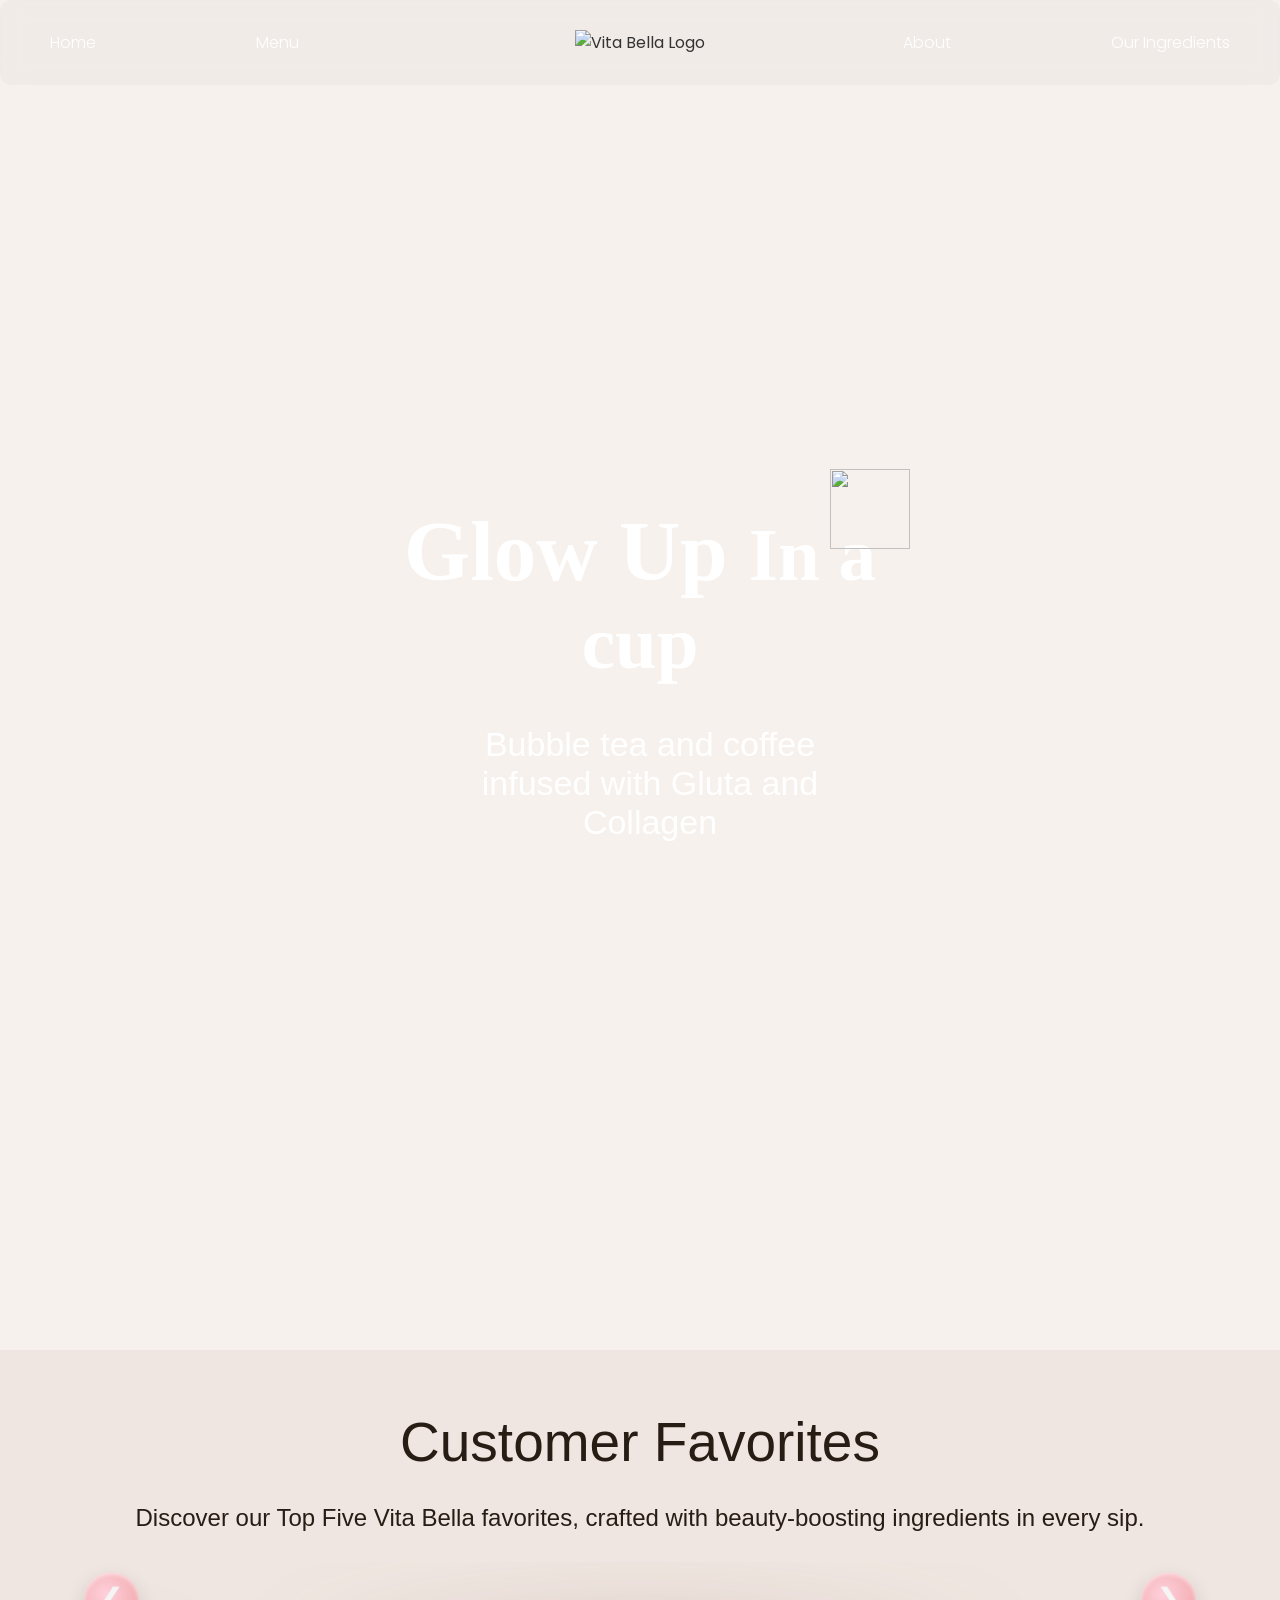
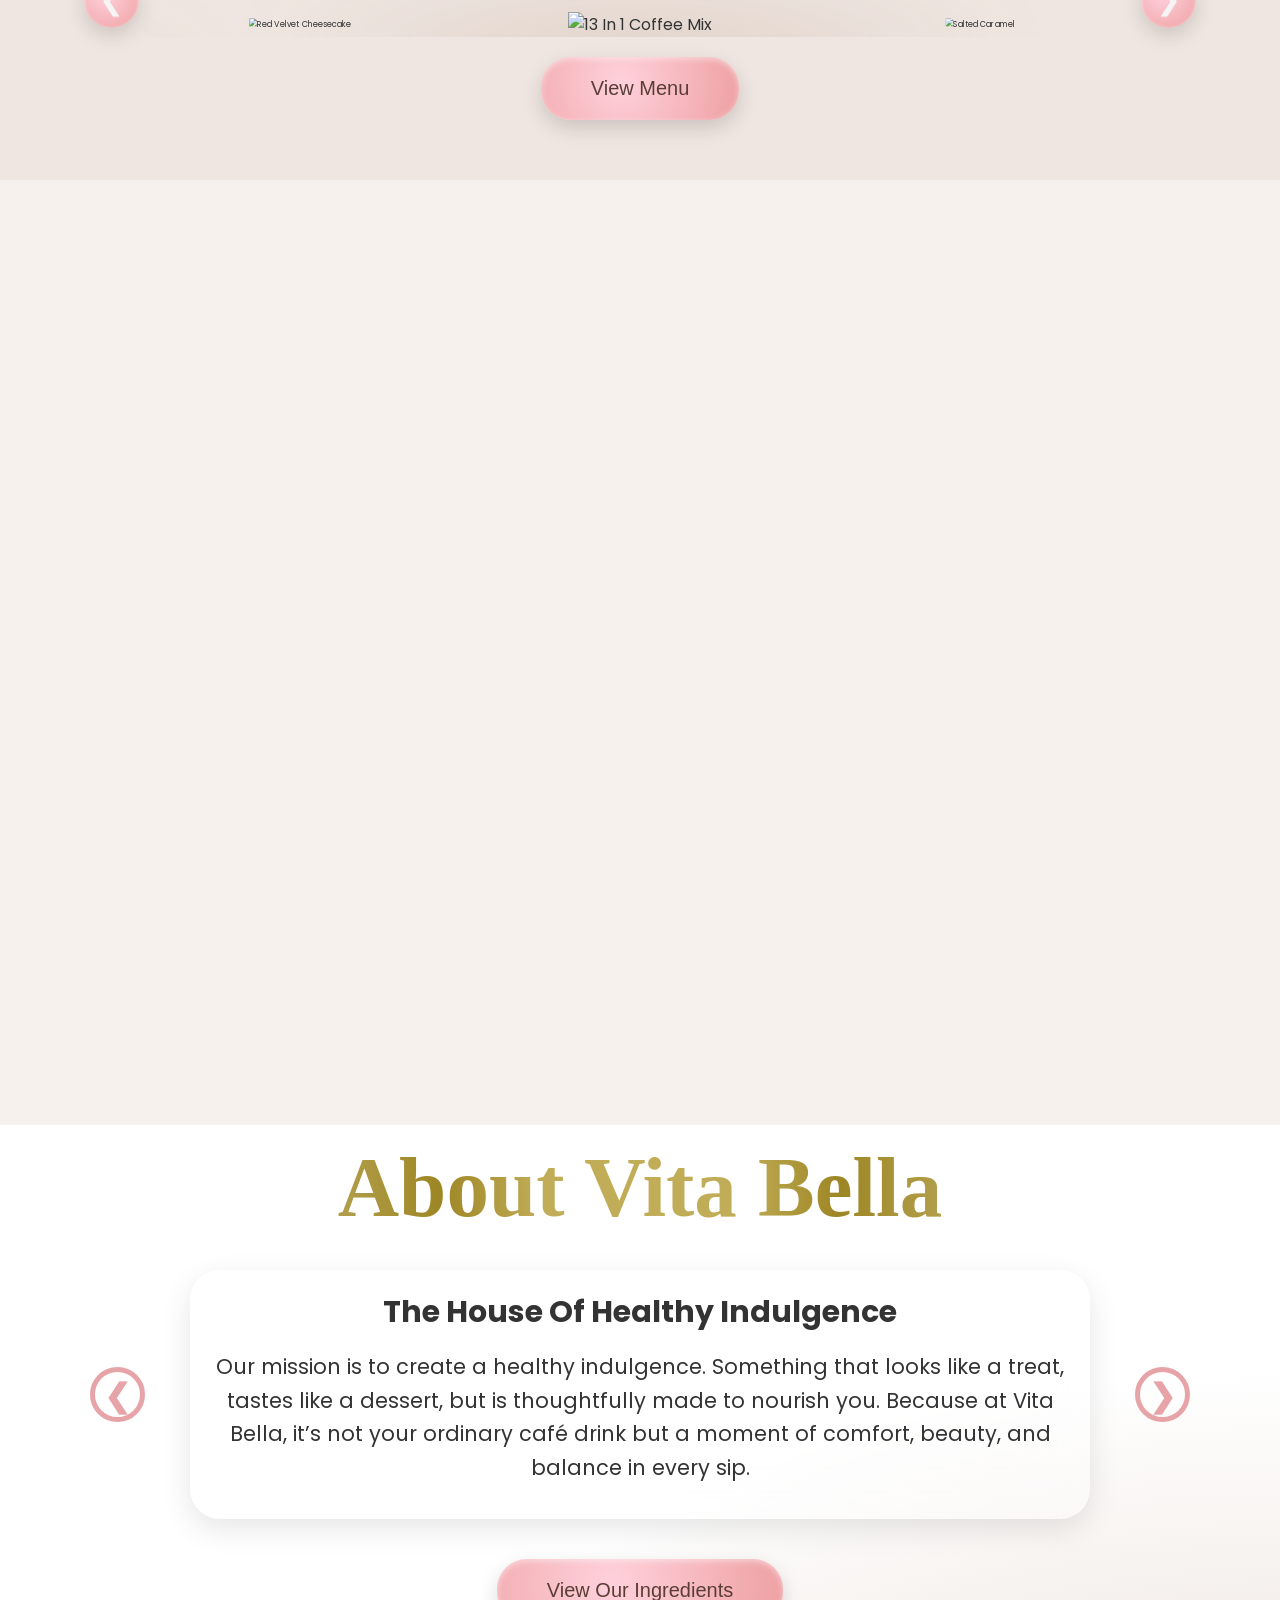
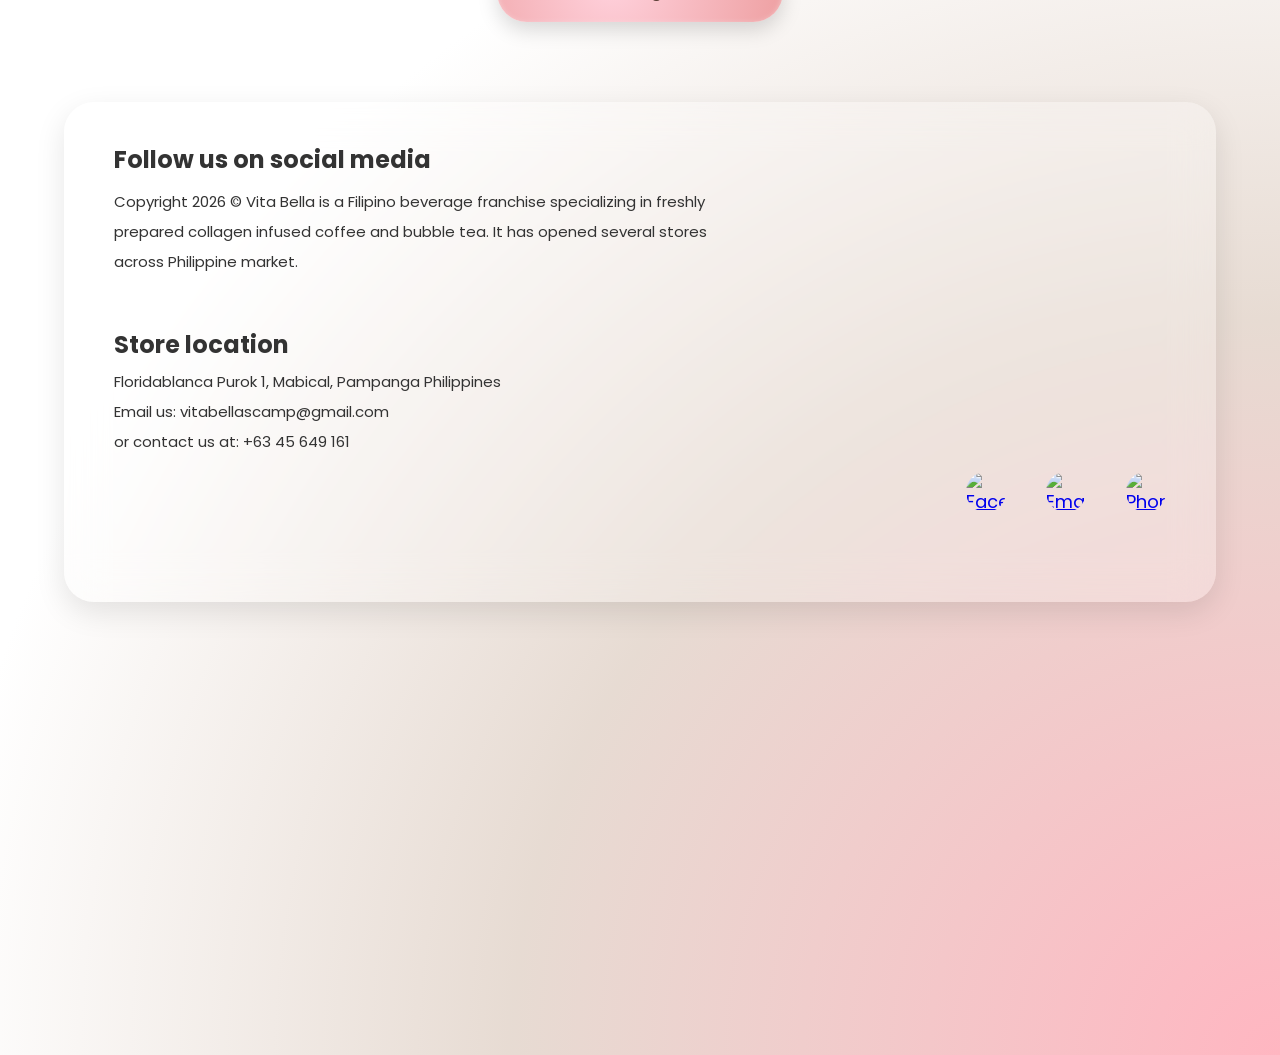
==== index.html @ ca15971d "Update index.html" ====
<!DOCTYPE html>
<html lang="en">
<head>
    <meta charset="UTF-8">
    <meta name="viewport" content="width=device-width, initial-scale=1.0">
    <title>Vita Bella Floridablanca, Pampanga</title>
    <link rel="preconnect" href="https://fonts.googleapis.com">
    <link rel="preconnect" href="https://fonts.gstatic.com" crossorigin>
    <link href="https://fonts.googleapis.com/css2?family=Pacifico&family=Poppins:ital,wght@0,100;0,200;0,300;0,400;0,500;0,600;0,700;0,800;0,900;1,100;1,200;1,300;1,400;1,500;1,600;1,700;1,800;1,900&display=swap" rel="stylesheet">
    <link rel="stylesheet" href="index.css">
</head>
<body>
    <nav>
        <ul class="navbar-left">
            <li><a href="index.html">Home</a></li>
            <li><a href="menu.html">Menu</a></li>
        </ul>

        <div class="logo">
            <img src="c:\Users\roxas\Pictures\Ref - VitaBella\Home Page\Hero section\Vita Bella Logo.png" alt="Vita Bella Logo">
        </div>
        
        <ul class="navbar-right">
            <li><a href="#about">About</a></li>
            <li><a href="#">Our Ingredients</a></li>
        </ul>
    </nav>

    <section class="herosection">
        <div class="hero-bgimg"></div>

        <div>
            <h1>Glow Up
                <img src="C:\Users\roxas\Pictures\Ref - VitaBella\Home Page\Hero section\Leaf.png" class="white-leaf-icon">
                <span class="small-text">In a cup</span>
            </h1>
            <p>Bubble tea and coffee infused with Gluta and Collagen</p>
        </div>
    </section>

    <section class="favorites">
        <h2>Customer Favorites</h2>
        <p>Discover our Top Five Vita Bella favorites, crafted with beauty-boosting ingredients in every sip.</p>

        <div class="favorites-wrapper">

            <button class="button left">&#10094;</button>

            <div class="favorites-slider">
                <div class="slider-container">
                    <div class="drink-slide"></div>
                    <div class="drink-slide"></div>
                    <div class="drink-slide">
                        <img src="Ref-VitaBella/Home Page/Best sellers/Gemini_Generated_Image_6hlzf56hlzf56hlz-Photoroom 3.png" alt="Red Velvet Cheesecake">
                    </div>

                    <div class="active-drink-slide">
                        <img src="Ref-VitaBella/Home Page/Best sellers/Gemini_Generated_Image_e9dzr5e9dzr5e9dz (1)-Photoroom 2.png" alt="13 In 1 Coffee Mix">
                    </div>

                    <div class="drink-slide">
                        <img src="Ref-VitaBella/Home Page/Best sellers/image (17)-Photoroom 5.png" alt="Salted Caramel">
                    </div>

                    <div class="drink-slide">
                        <img src="Ref-VitaBella/Home Page/Best sellers/Gemini_Generated_Image_mg1axumg1axumg1a-Photoroom 3.png" alt="French Premium Cheesecake">
                    </div>

                    <div class="drink-slide">
                        <img src="Ref-VitaBella/Home Page/Best sellers/Gemini_Generated_Image_tczel7tczel7tcze-Photoroom 3.png" alt="Strawberry Collagen Cream">
                    </div>
                    <div class="drink-slide"></div>
                </div>

            </div>

            <button class="button right">&#10095;</button>
        </div>

        <div class="view-menu-container">
            <a href="menu.html" class="view-menu-button">View Menu</a>
        </div>
    </section>

    <div class="about-bgimg-container">
        <div class="about-bgimg"></div>
    </div>

    <section class="about-section" id="about">
        <h1>About Vita Bella</h1>

    <div class="about-slider">

        <button class="about-button left">&#10094;</button>

        <div class="about-card">
            <h2 id="card-title">The House Of Healthy Indulgence</h2>
            <p id="card-text">
                Our mission is to create a healthy indulgence. Something that looks like a treat, tastes like a dessert, but is thoughtfully made to nourish you. Because at Vita Bella, it’s not your ordinary café drink but a moment of comfort, beauty, and balance in every sip.
            </p>
        </div>

        <button class="about-button right">&#10095;</button>
    </div>

    <div class="view-ingredients-container">
        <a href="#" class="view-ingredients-button">View Our Ingredients</a>
    </div>

    <div class="about-footer">
        <div class="footer-card">

        <div class="footer-content">
            <h3 class="follow-us">Follow us on social media</h3>
            <p>
            Copyright 2026 © Vita Bella is a Filipino beverage franchise
            specializing in freshly prepared collagen infused coffee and
            bubble tea. It has opened several stores across Philippine market. 
            </p>
        <h3 class="store-location">Store location</h3>

        <p class="location">
            Floridablanca Purok 1, Mabical, Pampanga Philippines<br>
            Email us: vitabellascamp@gmail.com<br>
            or contact us at: +63 45 649 161
      </p>
        </div>

        <div class="footer-icons">
            <a href="https://www.facebook.com/VitaBellaSCPampanga" target="_blank">
                <img src="Ref-VitaBella/Home Page/Footer Section/Facebook.png" alt="Facebook">
            </a>
            <a href="vitabellascpamp@gmail.com">
                <img src="Ref-VitaBella/Home Page/Footer Section/Email.png" alt="Email">
            </a>
            <a href="https://l.facebook.com/l.php?u=https%3A%2F%2Fapi.whatsapp.com%2Fsend%3Fphone%3D%252B971508167275%26token%3DeyJhbGciOiJFUzI1NiIsInR5cCI6IkpXVCIsImtpZCI6IjEyNSJ9.[base64]._RMri3mjYbql1LPNeHR1wqSGLCvO1_5NC8xEaaNTdLmHUsn4tO_Dyy3SAKLiYnmAUdZN8pyNY_HYrHesGFqSKQ%26fbclid%3DIwZXh0bgNhZW0CMTAAc3J0YwZhcHBfaWQQMjIyMDM5MTc4ODIwMDg5MgABHjRsa0416TS7DZ5FsOKJ31ozcLLlQ-D21WNyCVlENH4_g0kES_ND8RH__CRH_aem_a36mYr8kN7BnjIT1tTdi3w&h=AUCpbHmJNicgpL69wBm_dGncWFgvK4wPnZX7ZkiTfbZG_cjM20d-kG5seVx_lfT14w9UV7GHUz7iJ6472W-c7Ve4sfoM_O0IwTQcPCdEismXWjQ1Esk9sZ87FkLb_AQvri7j60Dh1FPnusiWcw4LvA">
                <img src="Ref-VitaBella/Home Page/Footer Section/Phone.png" alt="Phone">
            </a>
        </div>
    </div>
    </div>
    </section>
</body>
<script src="index.js"></script>
</html>
---- index.css ----
*{
    margin: 0;
    padding: 0;
    box-sizing: border-box;
    font-family:'Poppins', 'Pacifico', cursive;
}

html {
    scroll-behavior: smooth;
}

@font-face {
    font-family: 'MyFont';
    src: url('Ref-VitaBella/Fonts/FontsFree-Net-Merengue-Script-W00-Regular.ttf') format('truetype');
    font-weight: 400;
    font-style: normal;
}

body{
    background: #f7f1ed;
    color: #333;
}

nav {
    position: absolute;
    left: 50%;
    transform: translateX(-50%);
    width: 100%;
    padding: 30px 50px;
    display: flex;
    justify-content: space-between;
    align-items: center;
    background: rgba(200, 200, 200, 0.15);
    backdrop-filter: blur(12px);
    -webkit-backdrop-filter: blur(12px);
    border-radius: 12px;
    z-index: 10;
}

.navbar-left, .navbar-right {
    display: flex;
    list-style-type: none;
    justify-content: space-evenly;
    gap: 160px;
}

.logo {
    position: absolute;
    left: 50%;
    transform: translateX(-50%);
}

.logo img {
    height: 100px;
    width: auto;
    object-fit: contain;
    padding: 15px 20px;
}

nav a {
    text-decoration: none;
    color: white;
    font-weight: 300;
    cursor: pointer;
}

.herosection {
    position: relative;
    height: 150vh;
    display: flex;
    align-items: center;
    justify-content: center;
    text-align: center;
    color: white;
    overflow: hidden;
}

.hero-bgimg {
    position: absolute;
    pointer-events: none;
    top: 0;
    left: 0;
    width: 100%;
    height: 100%;
    background: url('Ref-VitaBella/Home Page/Hero section/Vita Bella Image.png')center/cover no-repeat;
    z-index: -2;
}

.herosection h1{
    position: relative;
    display: inline-block;
    font-size: 85px;
    font-family: 'MyFont', cursive;
    max-width: 500px;
    letter-spacing: 0%;
    margin: auto;
    padding-bottom: 30px;
    line-height: 100%;
}

.small-text {
    font-size: 75px;
    font-family: 'MyFont', cursive;
    max-width: 500px;
    letter-spacing: 0%;
    margin: auto;
}

.white-leaf-icon {
    position: absolute;
    top: -40px;
    right: -20px;
    width: 80px;
    height: 80px;
}

.herosection p{
    font-size: 34px;
    font-family: Helvetica;
    font-weight: lighter;
    max-width: 400px;
    margin: auto;
    padding-top: 10px;
    padding-left: 20px;
}

.favorites {
    padding: 60px 20px;
    text-align: center;
    background: #efe6e1;
}

.favorites h2 {
    font-family: Helvetica;
    font-weight: lighter;
    font-size: 55px;
    margin-bottom: 10px;
    letter-spacing: 6%;
    color: #271D15;
    margin-bottom: 30px;
}

.favorites p {
    font-size: 24px;
    font-family: Helvetica;
    font-weight: lighter;
    padding-bottom: 30px;
    padding-left: 30px;
    padding-right: 30px;
    color: #271D15;
}

.favorites-wrapper {
    position: relative;
    width: 80%;
    margin: auto;
}
.favorites-slider {
    position: relative;
    width: 100%;
    margin: auto;
    overflow: hidden;
    padding-top: 50px;
    z-index: 1;
}

.favorites-slider::before {
    content: "";
    position: absolute;

    width: 80%;
    height: 90%;

    left: 50%;
    transform: translateX(-50%);

    background: radial-gradient(
        ellipse,
        rgba(139, 94, 60, 0.35) 0%,
        rgba(139, 94, 60, 0.15) 40%,
        rgba(139, 94, 60, 0) 70%
    );

    filter: blur(40px);
    z-index: -1;
}

.favorites-slider::after {
    content: "";
    position: absolute;

    width: 80%;
    height: 90%;

    right: 50%;
    transform: translateX(-50%);

    background: radial-gradient(
        ellipse,
        rgba(139, 94, 60, 0.35) 0%,
        rgba(139, 94, 60, 0.15) 40%,
        rgba(139, 94, 60, 0) 70%
    );

    filter: blur(40px);
    z-index: -1;
}

.slider-container {
    display: flex;
    align-items: center;
    transition: transform 0.5s ease;
}

.drink-slide,
.active-drink-slide {
    min-width: 300px;
    margin: 0 20px;
    transition: all 0.5s ease;
}

.drink-slide img,
.active-drink-slide img {
    width: 100%;
    height: 500px;            
    object-fit: contain;      
}


.drink-slide {
    transform: scale(0.5);
}

.active-drink-slide {
    opacity: 1;
    transform: scale(1);
}

.button {
    position: absolute;
    top: 50%;
    transform: translateY(-50%);
    width: 55px;
    height: 55px;
    display: flex;
    align-items: center;
    justify-content: center;
    background: radial-gradient(circle at 40% 40%, #FFD1DC, #EEA0A2);
    border: none;
    border-radius: 50px;
    cursor: pointer;
    font-size: 30px;
    color: whitesmoke;
    backdrop-filter: blur(10px);
    box-shadow: 
    0 8px 20px rgba(0,0,0,0.15),
    inset 0 2px 4px rgba(255,255,255,0.6);
    transition: all 0.25s ease;
    z-index: 10;
}

.button.left {
    left: -60px;
}

.button.right {
    right: -60px;
}

.view-menu-container {
    text-align: center;
    padding-top: 20px;
}

.view-menu-button {
    display: inline-flex;
    align-items: center;
    gap: 10px;
    padding: 20px 50px;
    font-size: 20px;
    font-weight: lighter;
    font-family: Helvetica;
    color: #5a3e36;
    background: radial-gradient(circle at 40% 40%, #FFD1DC, #EEA0A2);
    border-radius: 30px;
    text-decoration: none;
    box-shadow: 
        0 8px 20px rgba(0,0,0,0.15),
        inset 0 2px 6px rgba(255,255,255,0.5);
    transition: all 0.3s ease;
}

.about-bgimg-container {
    position: relative;
    height: 105vh;
    display: flex;
    align-items: center;
    justify-content: center;
    text-align: center;
    color: white;
    overflow: hidden;
}
.about-bgimg {
    position: absolute;
    pointer-events: none;
    top: 0;
    left: 0;
    width: 100%;
    height: 100%;
    background: url('Ref-VitaBella/Home Page/About/IMG_1658 1.png')center/cover no-repeat;
    z-index: -1;
}

.about-section {
    position: relative;
    height: 170vh;
    display: flex;
    flex-direction: column;
    align-items: center;
    justify-content: flex-start;
    text-align: center;
    overflow: hidden;
    padding-top: 20px;
    background: radial-gradient(
        ellipse 150% 120%at bottom right,
        rgba(255,182,193, 1) 0%,
        rgba(139, 94, 60, 0.15) 40%,
        rgba(255, 255, 255, 1) 70%
    );
    
}

.about-section h1 {
    position: relative;
    display: inline-block;
    font-size: 85px;
    font-family: 'MyFont', cursive;
    min-width: 1000px;
    letter-spacing: 0%;
    line-height: 100%;
    background: radial-gradient(circle, #C1AD58 20%, #9D8624 40%, #C7B773 80%, #917B1F 20%);
    background-clip: text;
    -webkit-background-clip: text;
    -webkit-text-fill-color: transparent;
}

.about-slider {
    padding-top: 40px;
    position: relative;
    width: 900px;
    display: flex;
    align-items: center;
    justify-content: center;
}

.about-card {
    width: 100%;
    padding: 20px 20px;
    text-align: center;
    border-radius: 30px;

    background: rgba(255, 255, 255, 0.25);
    backdrop-filter: blur(20px);
    -webkit-backdrop-filter: blur(20px);

    box-shadow: 0 10px 30px rgba(0,0,0,0.1);

    transition: opacity 0.5s ease;
}

.about-card.fade {
    opacity: 0;
}

.about-card h2 {
    margin-bottom: 15px;
    font-size: 30px;   
    font-weight: bolder;
}

.about-card p {
    font-size: 21px;
    margin-bottom: 15px;
    line-height: 1.6;
}

.about-button {
    position: absolute;
    width: 55px;
    height: 55px;
    border-radius: 50%;
    border: 5px solid #e7a4a8;
    background: transparent;
    color: #e7a4a8;
    font-size: 32px;
    font-weight: bolder;
    cursor: pointer;
}

.left {
    left: -100px;
}

.right {
    right: -100px;
}

.view-ingredients-container {
    text-align: center;
    padding-top: 40px;
}

.view-ingredients-button {
    display: inline-flex;
    align-items: center;
    gap: 10px;
    padding: 20px 50px;
    font-size: 20px;
    font-weight: lighter;
    font-family: Helvetica;
    color: #5a3e36;
    background: radial-gradient(circle at 40% 40%, #FFD1DC, #EEA0A2);
    border-radius: 30px;
    text-decoration: none;
    box-shadow: 
        0 8px 20px rgba(0,0,0,0.15),
        inset 0 2px 6px rgba(255,255,255,0.5);
    transition: all 0.3s ease;
}

.about-footer {
    margin-top: 80px;
    width: 100%;
    display: flex;
    flex-direction: column;
    align-items: center;
}

.footer-btn {
    margin-bottom: 30px;
    transform: translateY(20px);
    z-index: 2;
}

.footer-card {
    width: 1200px;
    height: 500px;
    max-width: 90%;
    padding: 40px 50px;
    border-radius: 30px;
    display: flex;
    justify-content: space-between;
    align-items: flex-start;

    background: rgba(255, 255, 255, 0.25);
    backdrop-filter: blur(20px);
    -webkit-backdrop-filter: blur(20px);

    box-shadow: 0 10px 30px rgba(0,0,0,0.1);
}

.footer-content {
    max-width: 600px;
    text-align: left;
}

.follow-us {
    font-size: 24px;
    margin-bottom: 10px;
    font-weight: bolder;
}

.footer-content p {
    font-size: 15px;
    line-height: 2;
    margin-bottom: 15px;
}

.store-location {
    margin-top: 50px;
    font-size: 24px;
    font-weight: bolder;
    margin-bottom: 5px;
}

.location {
    font-size: 15px;
}


.footer-icons {
    margin-top: 330px;
    display: flex;
    gap: 40px;
    align-items: center;
}

.footer-icons img {
    width: 40px;
    height: 40px;
    border-radius: 50%;
    display: flex;
    align-items: center;
    justify-content: center;
    background: none;
    font-size: 18px;
    cursor: pointer;
    transition: transform 0.2s ease;
}
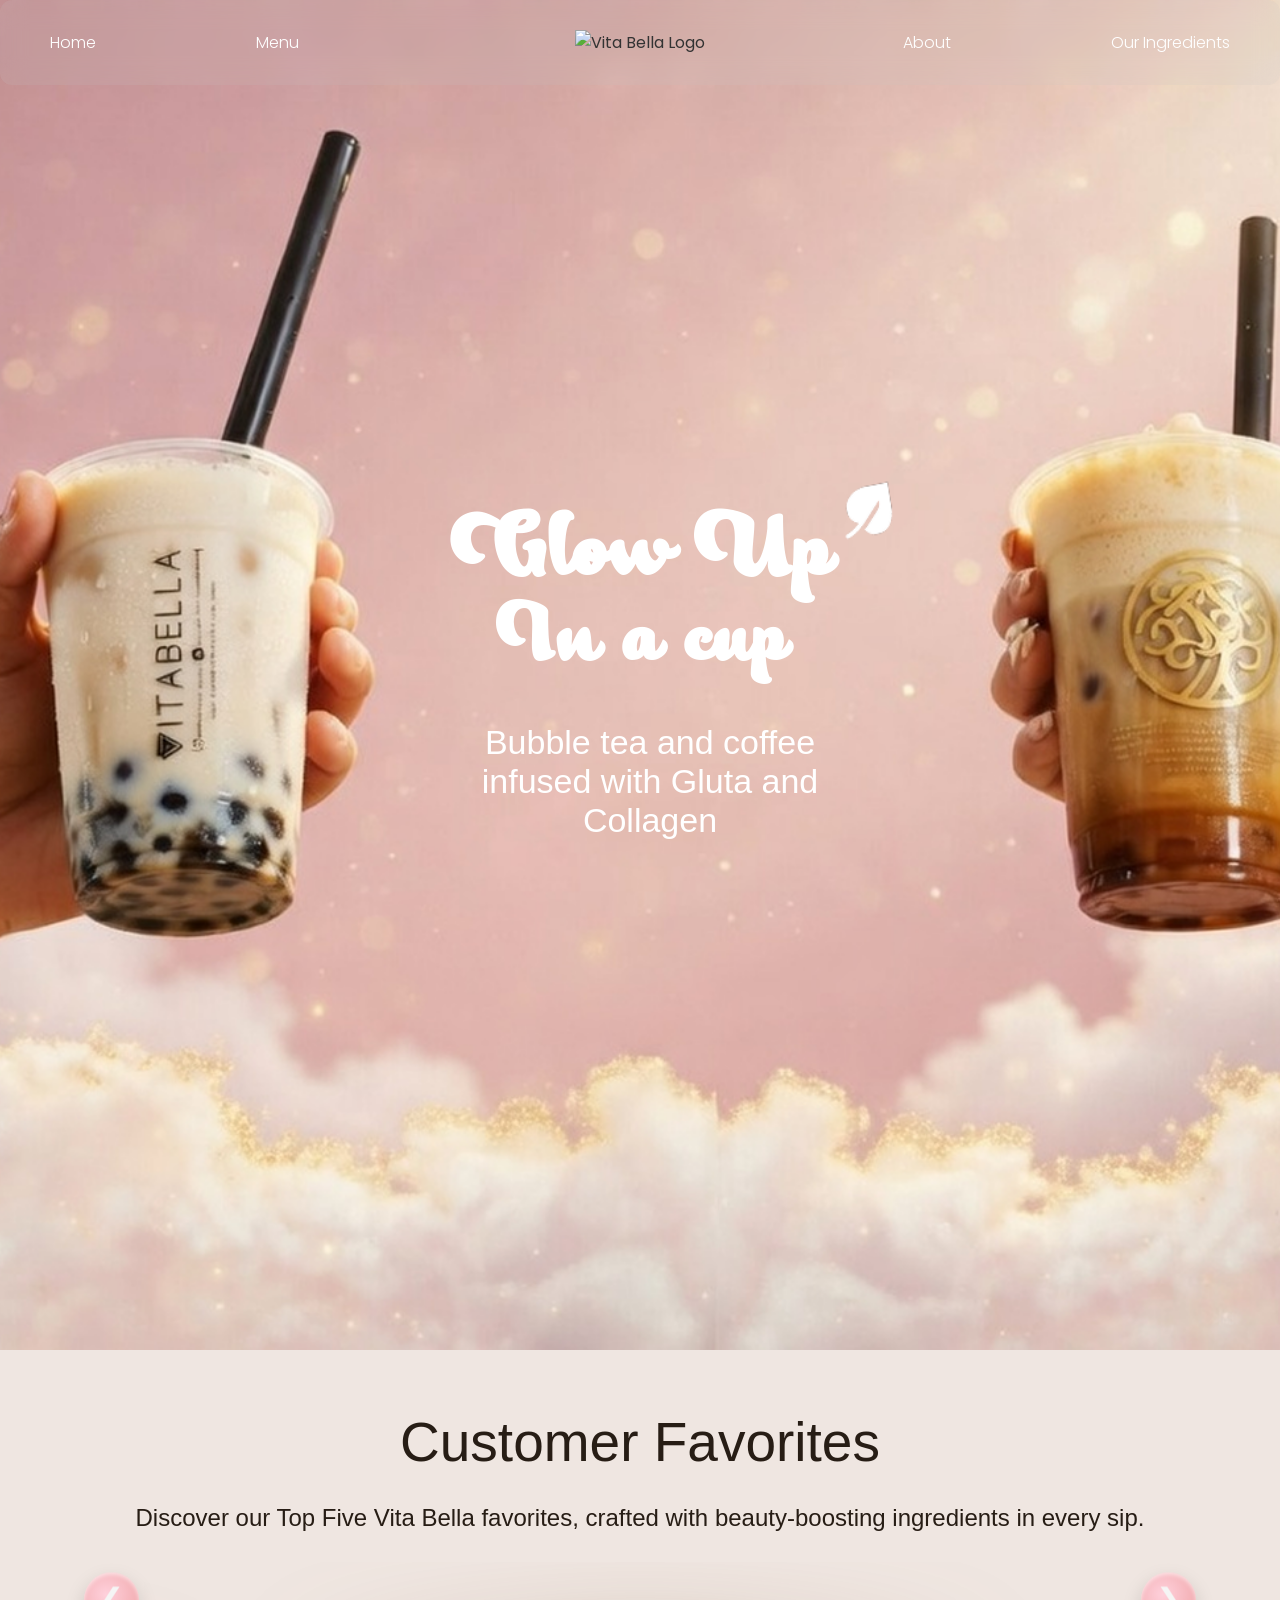
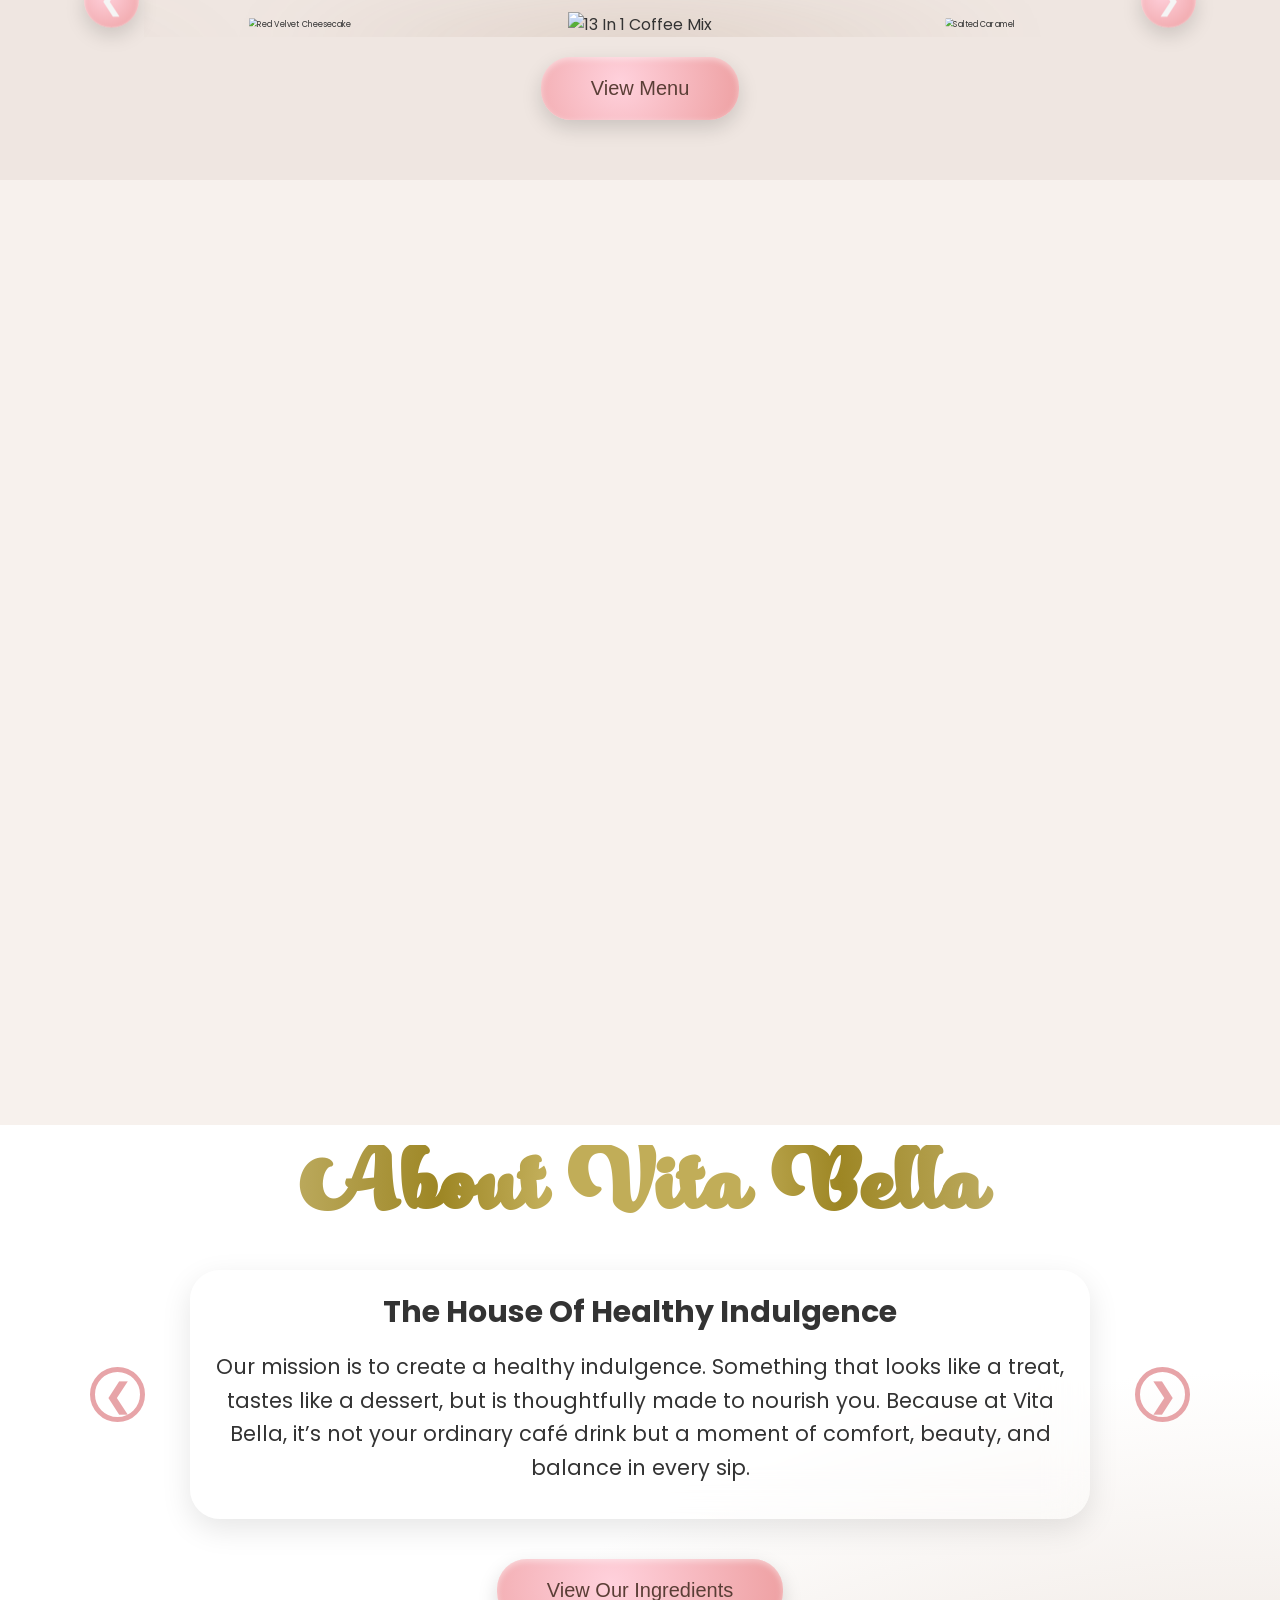
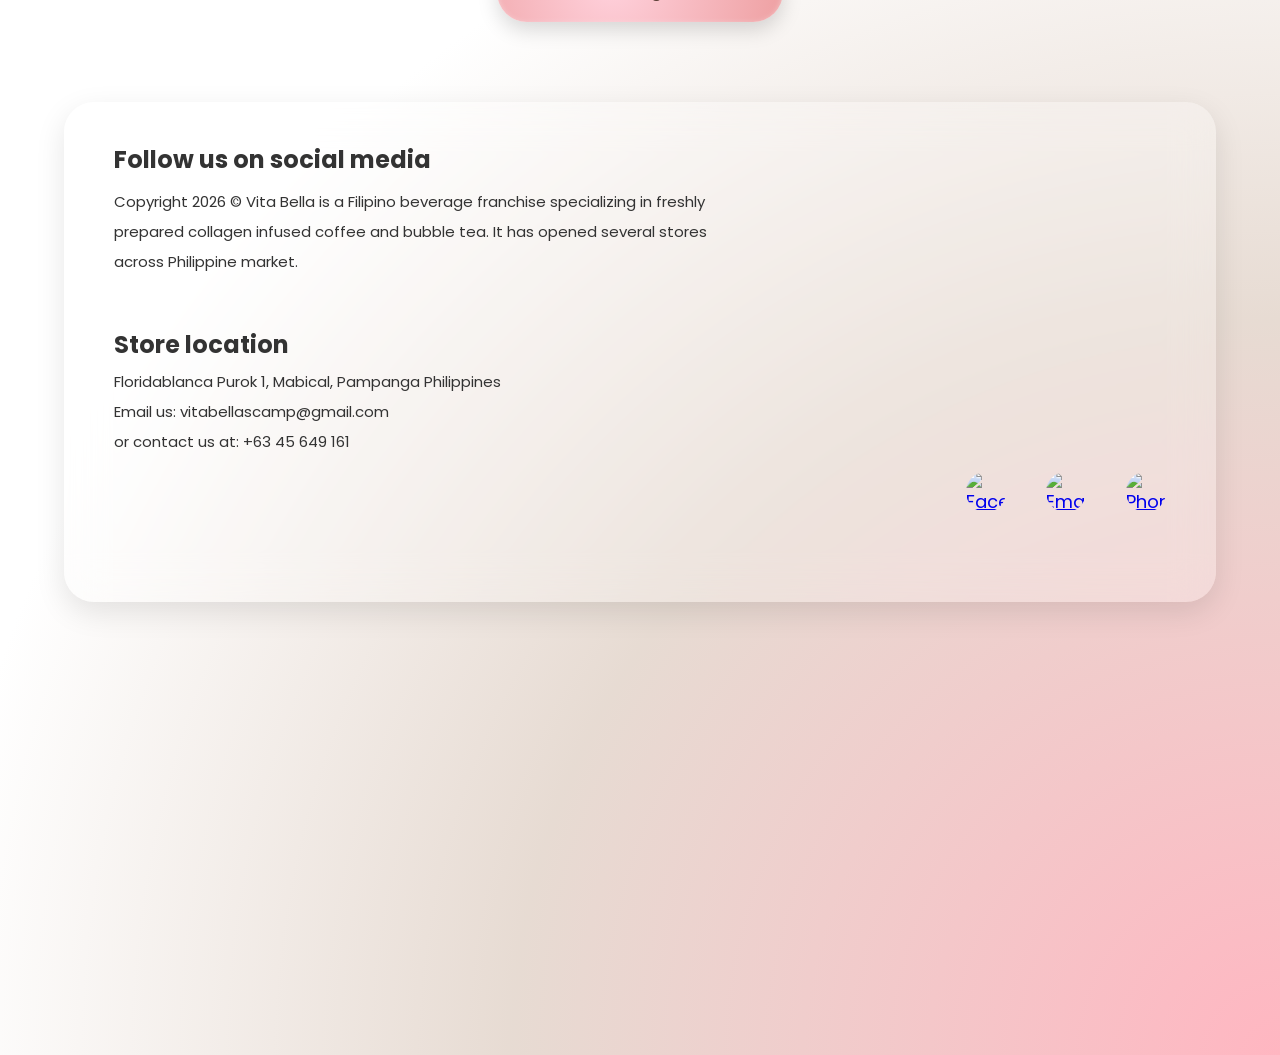
==== commit f51969c2: "Update index.html" ====
--- a/index.html
+++ b/index.html
@@ -17,7 +17,7 @@
         </ul>
 
         <div class="logo">
-            <img src="c:\Users\roxas\Pictures\Ref - VitaBella\Home Page\Hero section\Vita Bella Logo.png" alt="Vita Bella Logo">
+            <img src=Vita Bella Logo.png" alt="Vita Bella Logo">
         </div>
         
         <ul class="navbar-right">
@@ -31,7 +31,7 @@
 
         <div>
             <h1>Glow Up
-                <img src="C:\Users\roxas\Pictures\Ref - VitaBella\Home Page\Hero section\Leaf.png" class="white-leaf-icon">
+                <img src="Leaf.png" class="white-leaf-icon">
                 <span class="small-text">In a cup</span>
             </h1>
             <p>Bubble tea and coffee infused with Gluta and Collagen</p>
--- a/index.css
+++ b/index.css
@@ -11,7 +11,7 @@
 
 @font-face {
     font-family: 'MyFont';
-    src: url('Ref-VitaBella/Fonts/FontsFree-Net-Merengue-Script-W00-Regular.ttf') format('truetype');
+    src: url('FontsFree-Net-Merengue-Script-W00-Regular.ttf') format('truetype');
     font-weight: 400;
     font-style: normal;
 }
@@ -82,7 +82,7 @@
     left: 0;
     width: 100%;
     height: 100%;
-    background: url('Ref-VitaBella/Home Page/Hero section/Vita Bella Image.png')center/cover no-repeat;
+    background: url('Vita Bella Image.png')center/cover no-repeat;
     z-index: -2;
 }
 
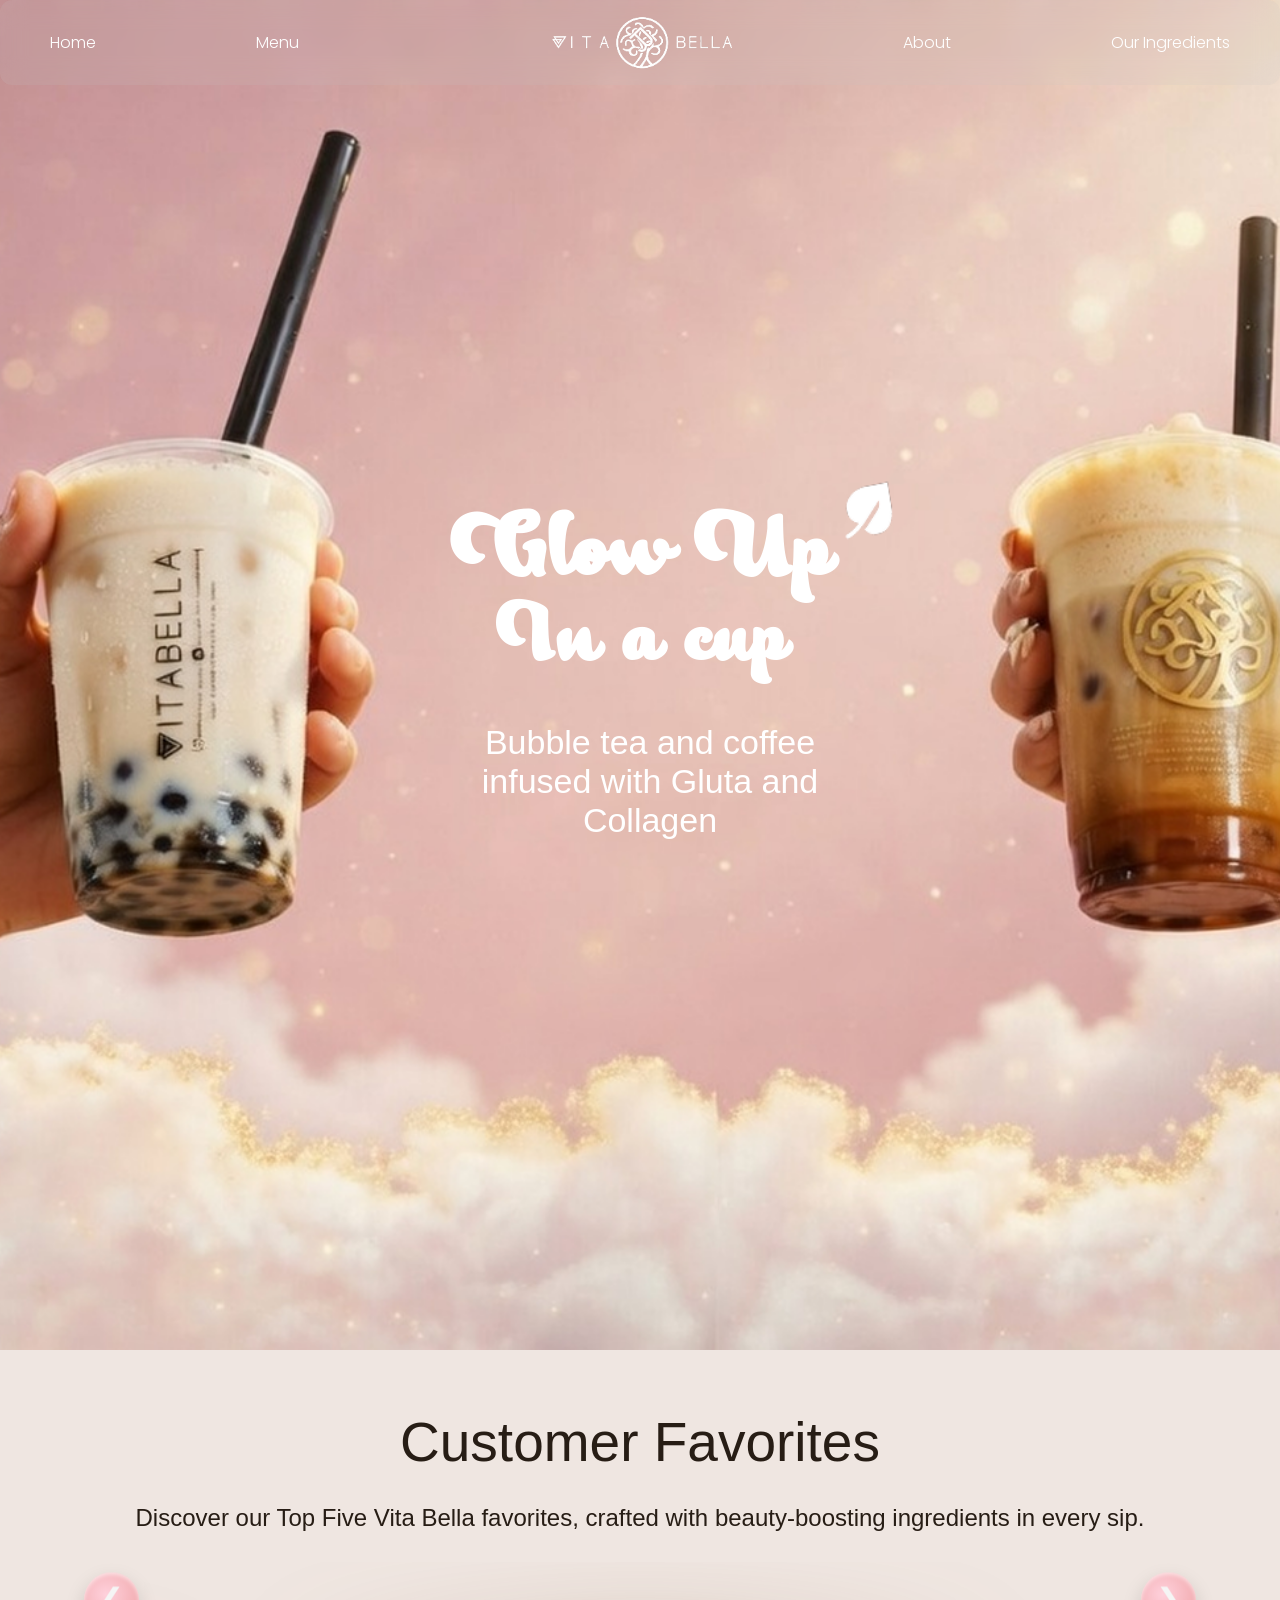
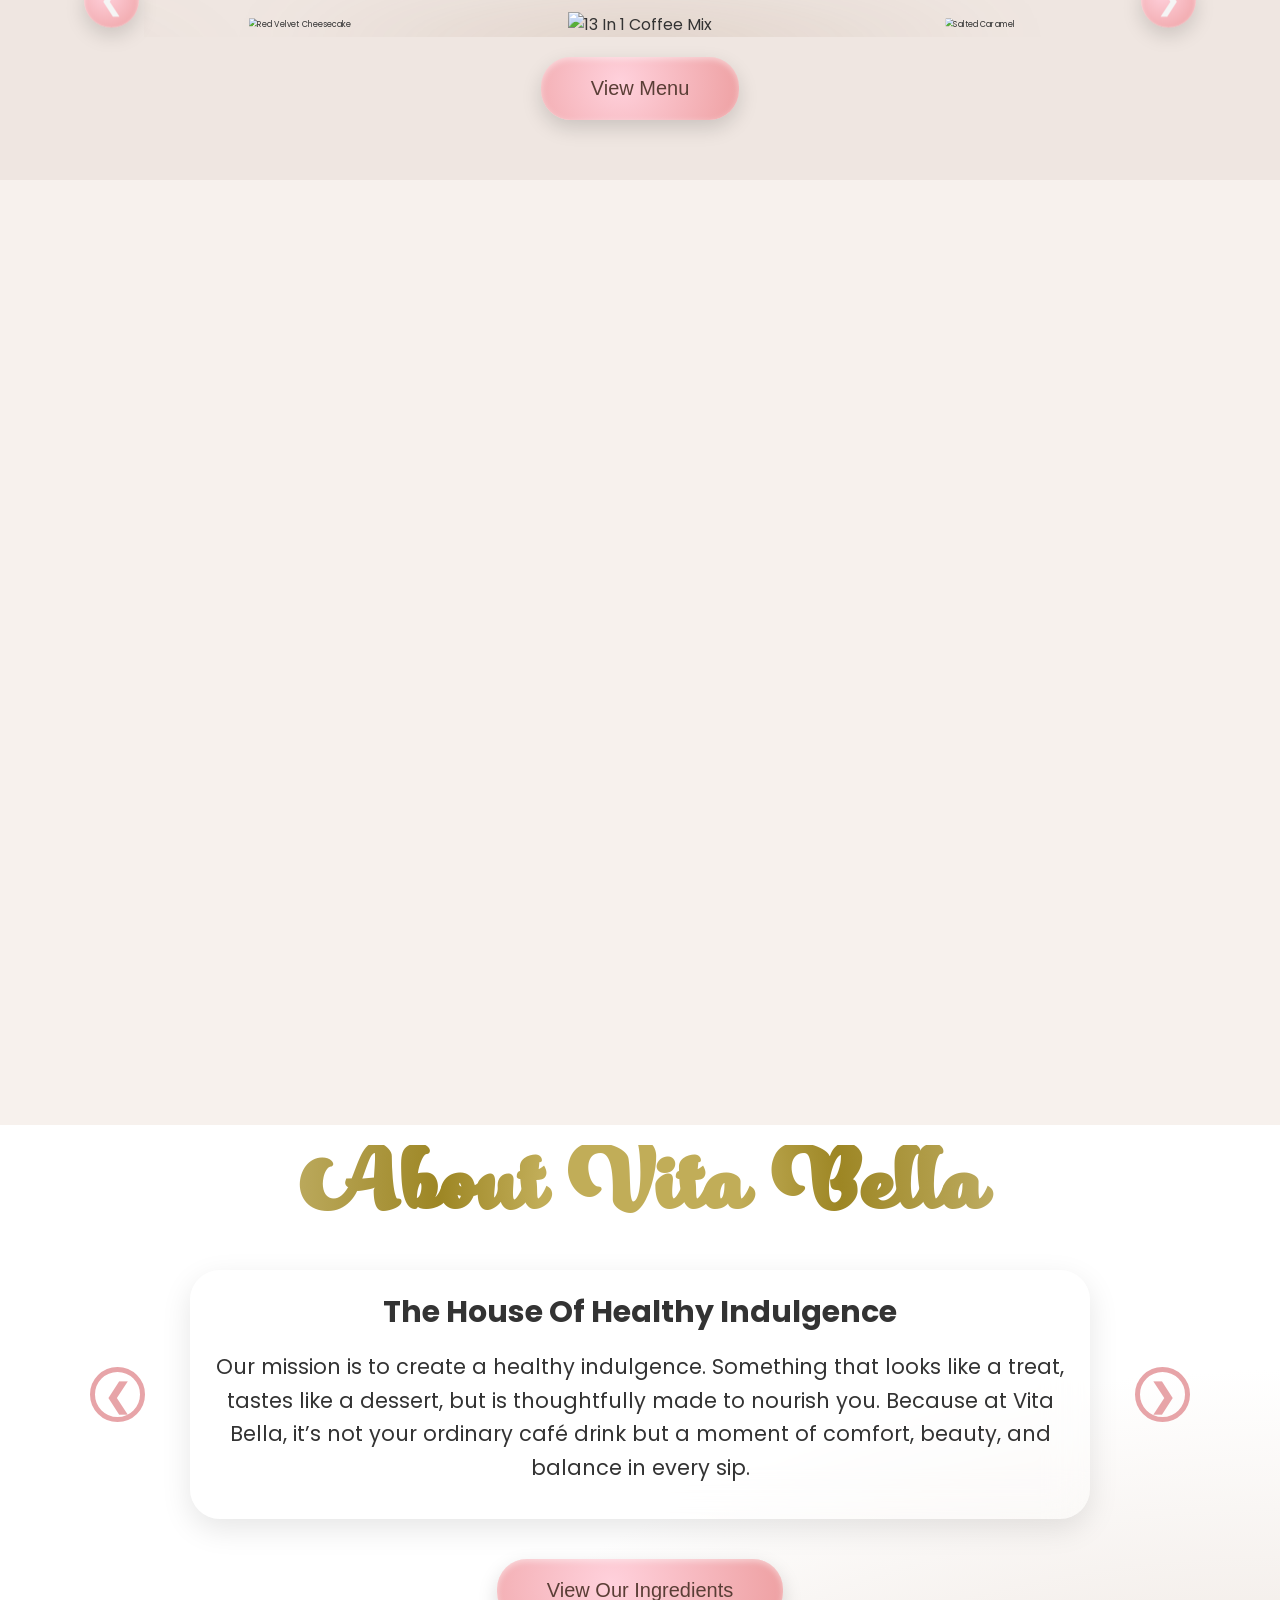
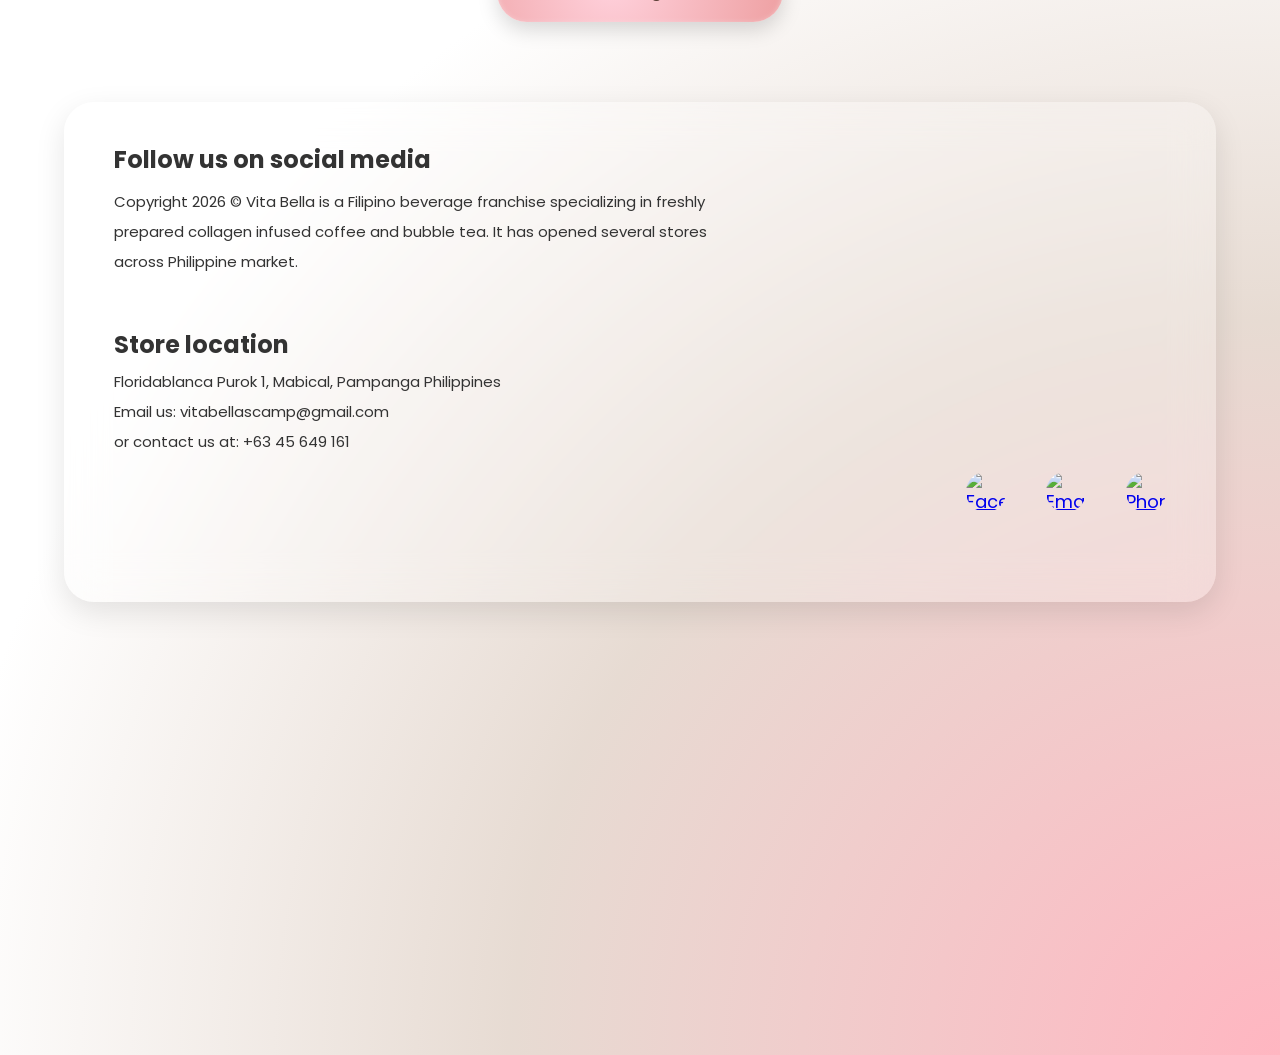
==== commit c4e8a195: "Update index.html" ====
--- a/index.html
+++ b/index.html
@@ -17,7 +17,7 @@
         </ul>
 
         <div class="logo">
-            <img src=Vita Bella Logo.png" alt="Vita Bella Logo">
+            <img src="Vita Bella Logo.png" alt="Vita Bella Logo">
         </div>
         
         <ul class="navbar-right">
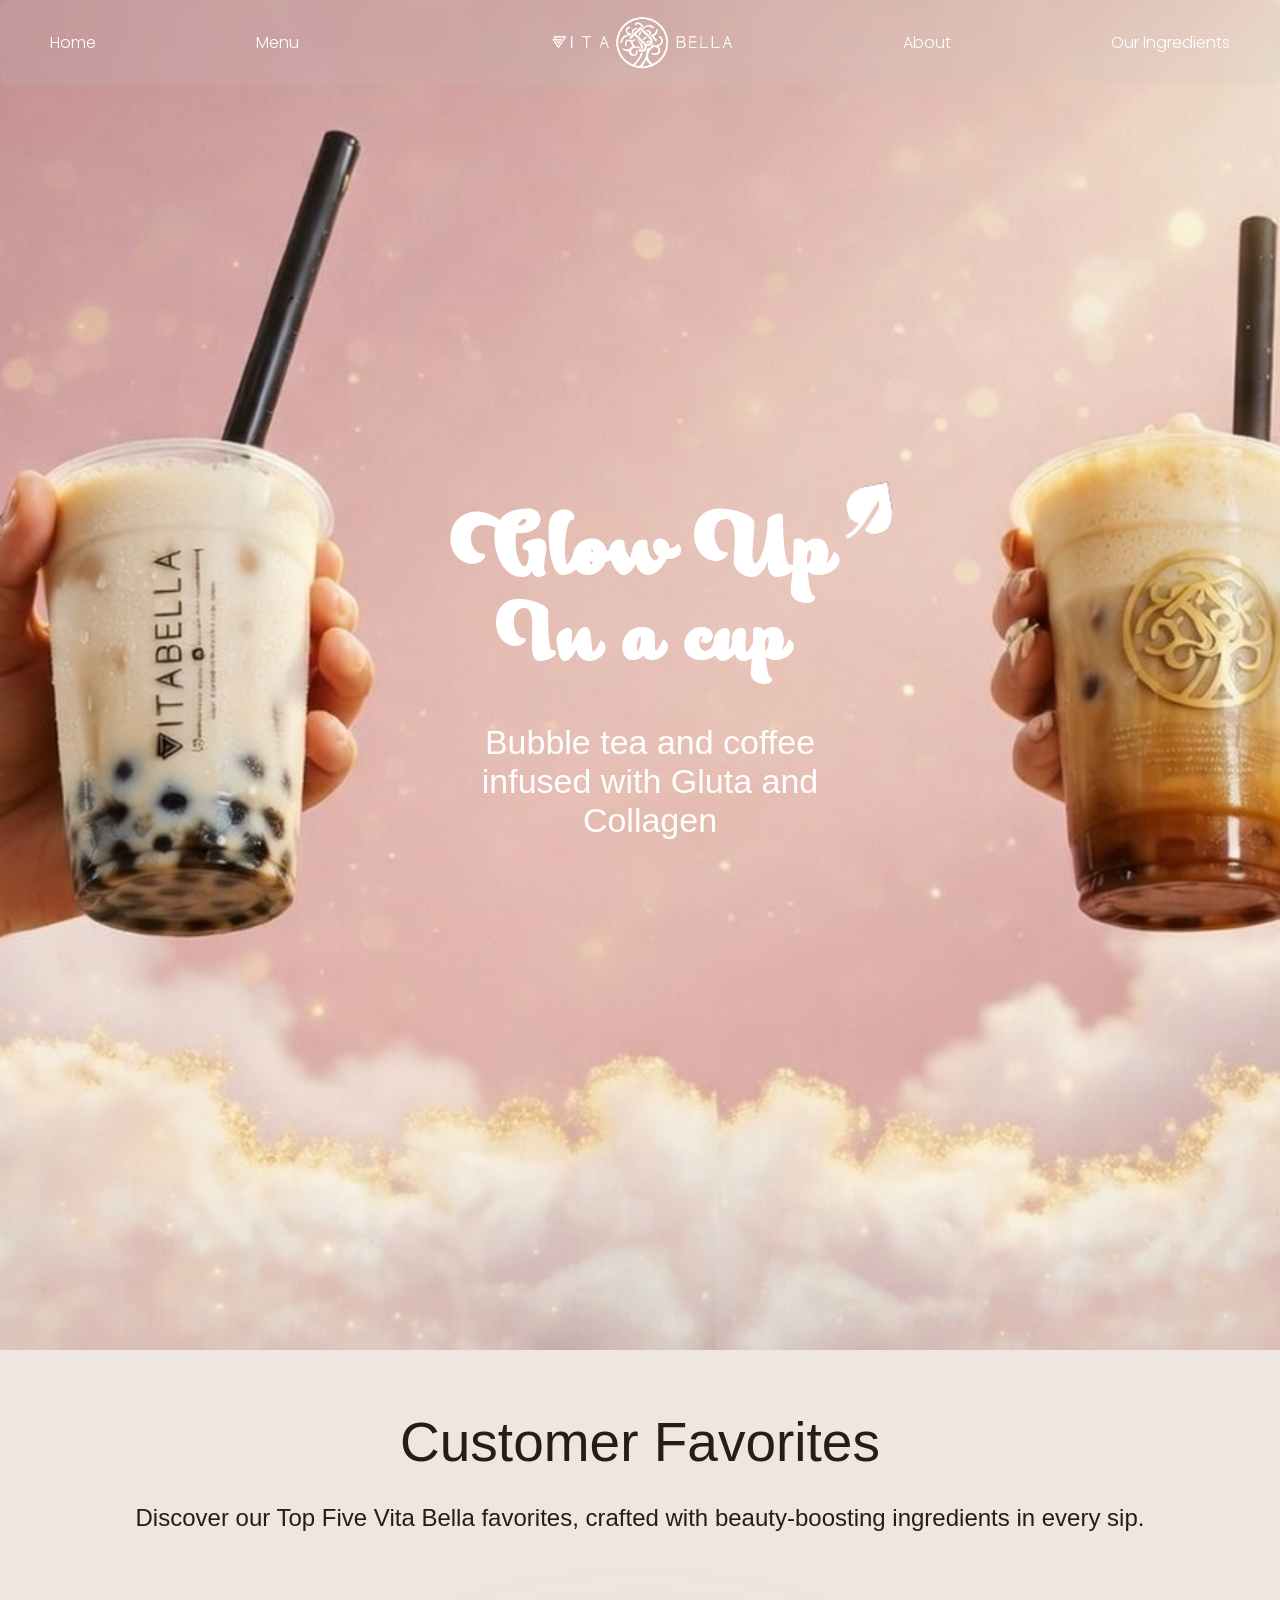
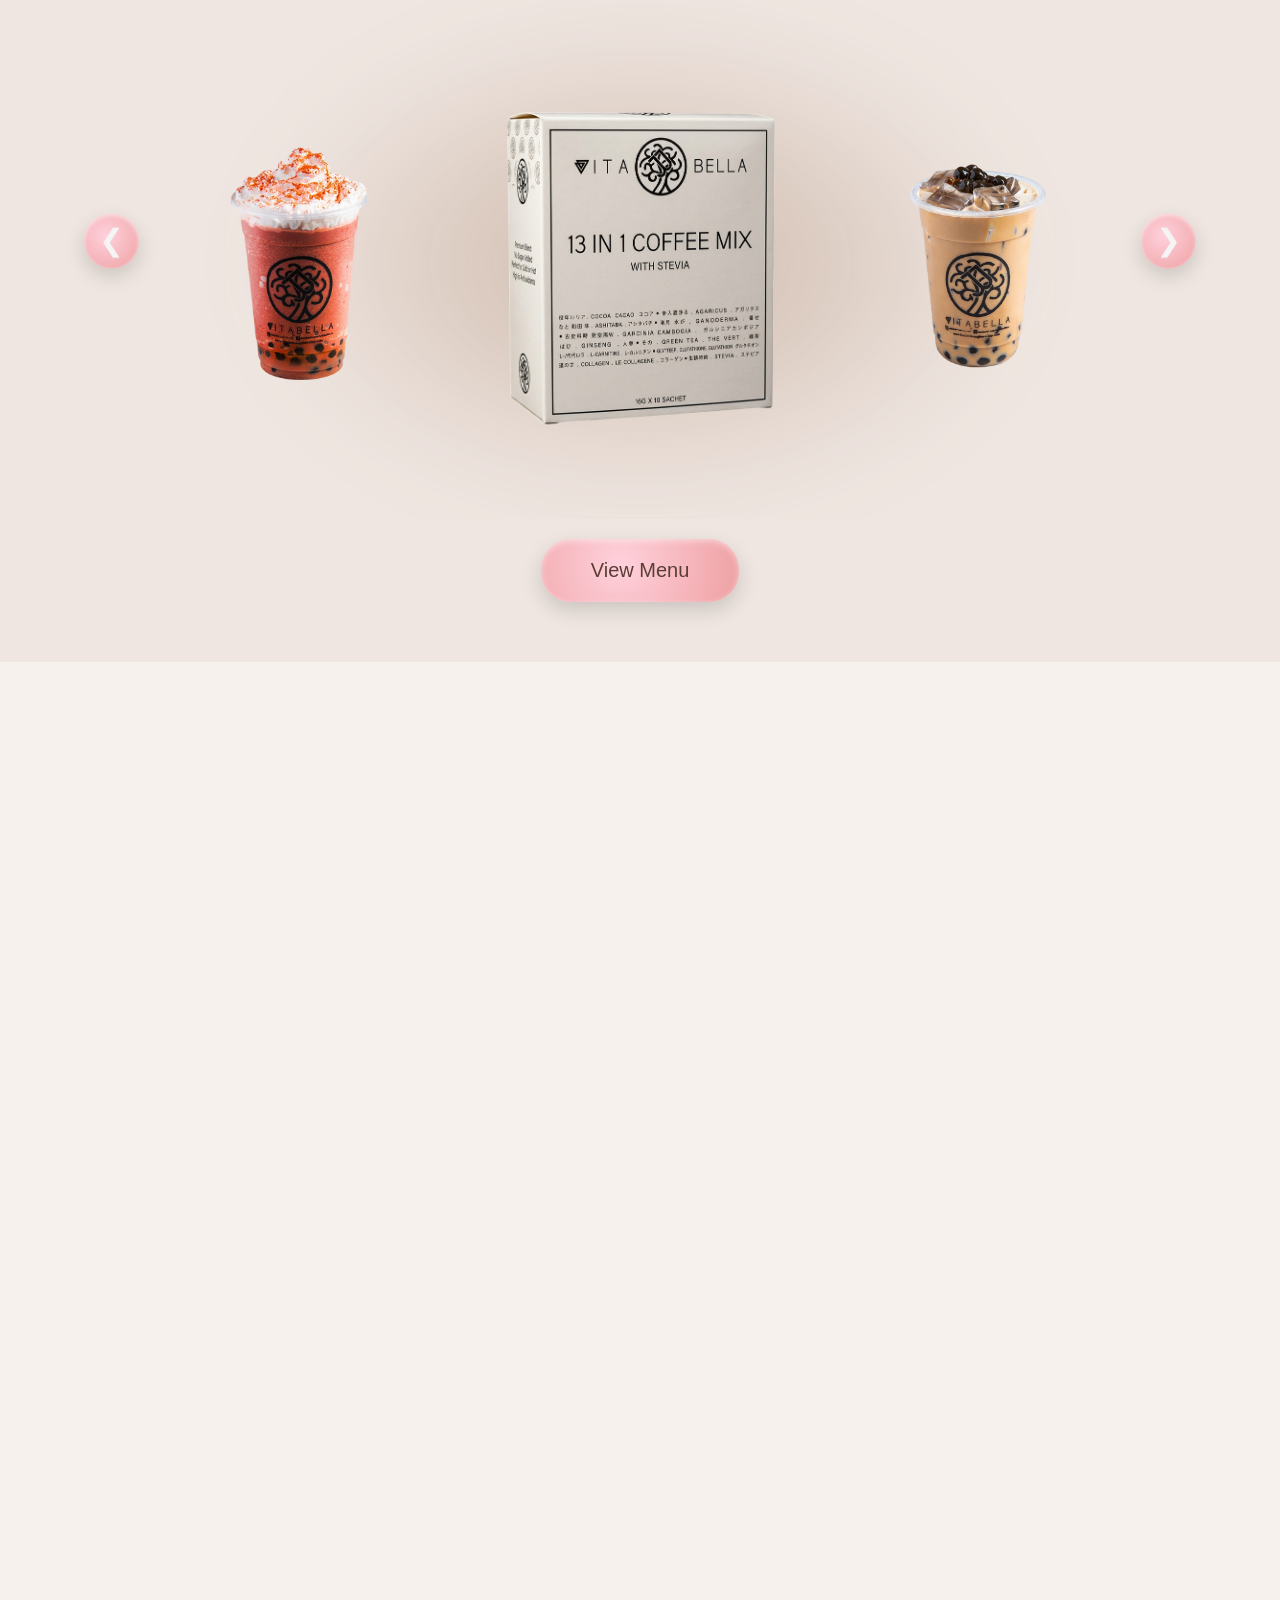
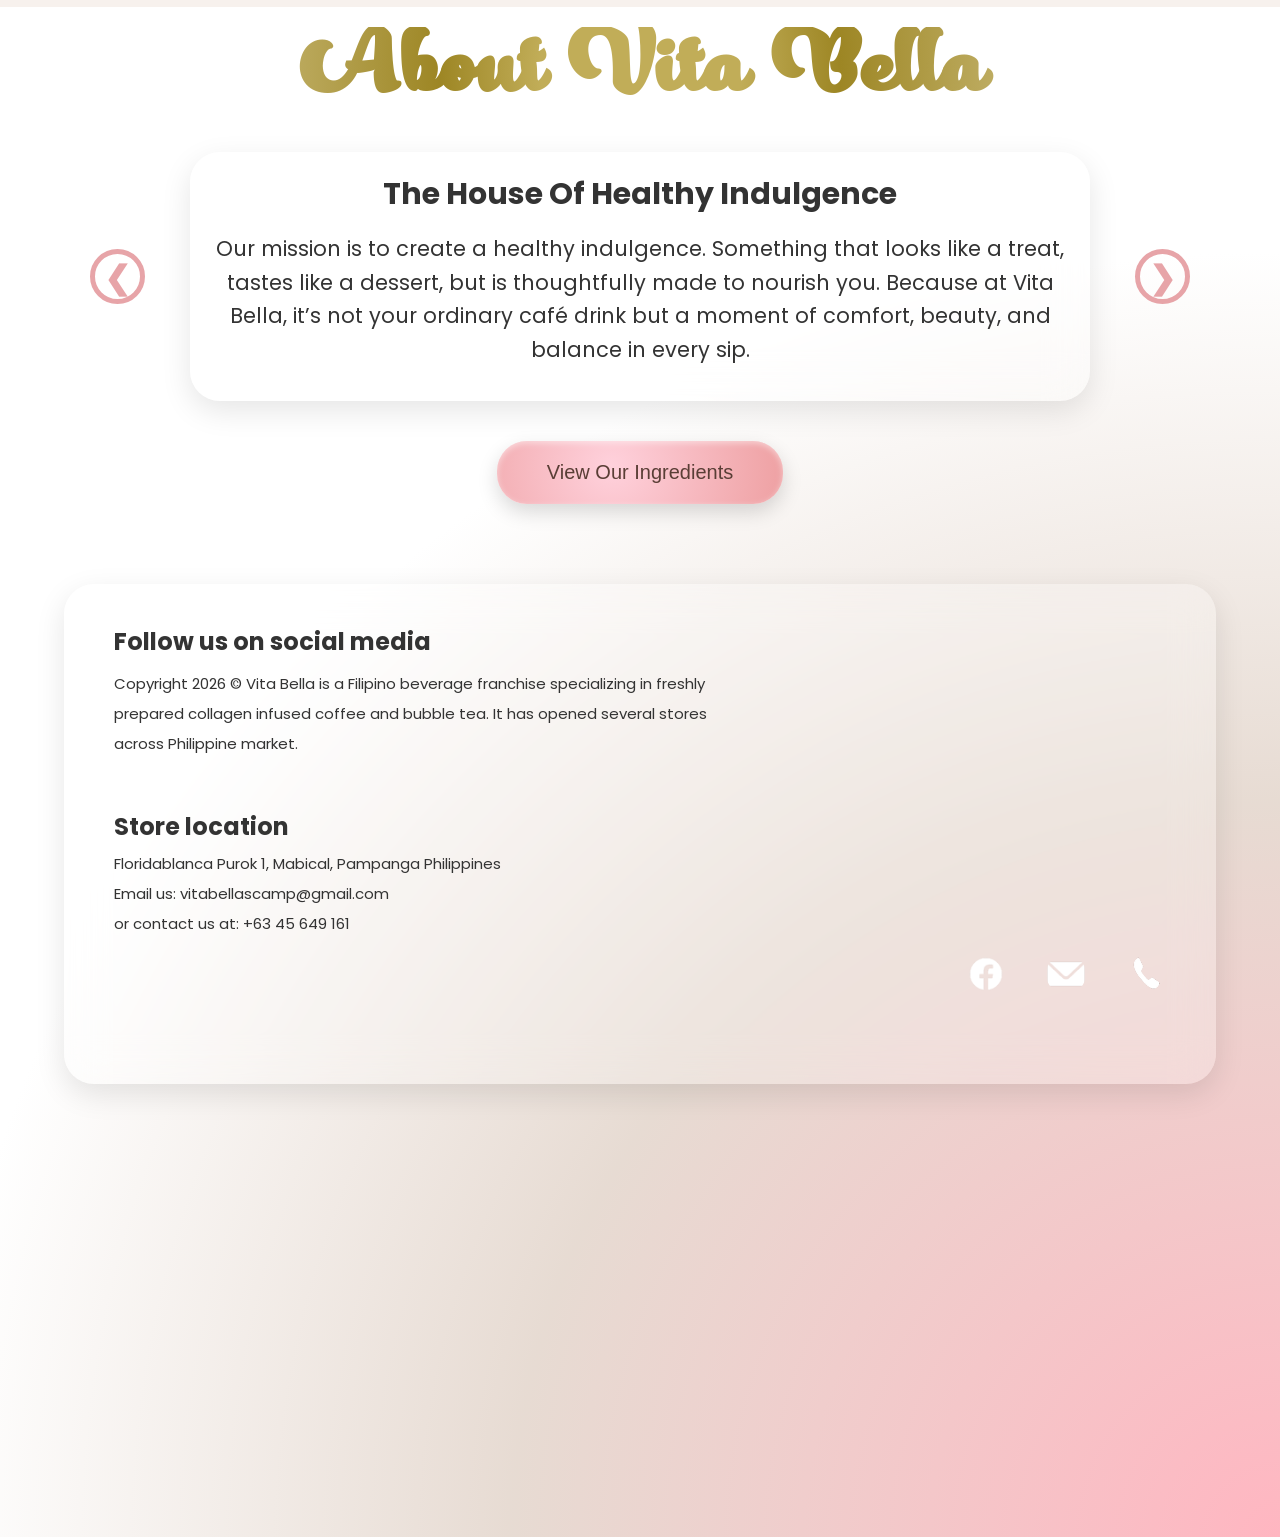
==== commit 13ff13f5: "Update index.html" ====
--- a/index.html
+++ b/index.html
@@ -51,23 +51,23 @@
                     <div class="drink-slide"></div>
                     <div class="drink-slide"></div>
                     <div class="drink-slide">
-                        <img src="Ref-VitaBella/Home Page/Best sellers/Gemini_Generated_Image_6hlzf56hlzf56hlz-Photoroom 3.png" alt="Red Velvet Cheesecake">
+                        <img src="Gemini_Generated_Image_6hlzf56hlzf56hlz-Photoroom 3.png" alt="Red Velvet Cheesecake">
                     </div>
 
                     <div class="active-drink-slide">
-                        <img src="Ref-VitaBella/Home Page/Best sellers/Gemini_Generated_Image_e9dzr5e9dzr5e9dz (1)-Photoroom 2.png" alt="13 In 1 Coffee Mix">
+                        <img src="Gemini_Generated_Image_e9dzr5e9dzr5e9dz (1)-Photoroom 2.png" alt="13 In 1 Coffee Mix">
                     </div>
 
                     <div class="drink-slide">
-                        <img src="Ref-VitaBella/Home Page/Best sellers/image (17)-Photoroom 5.png" alt="Salted Caramel">
+                        <img src="image (17)-Photoroom 5.png" alt="Salted Caramel">
                     </div>
 
                     <div class="drink-slide">
-                        <img src="Ref-VitaBella/Home Page/Best sellers/Gemini_Generated_Image_mg1axumg1axumg1a-Photoroom 3.png" alt="French Premium Cheesecake">
+                        <img src="Gemini_Generated_Image_mg1axumg1axumg1a-Photoroom 3.png" alt="French Premium Cheesecake">
                     </div>
 
                     <div class="drink-slide">
-                        <img src="Ref-VitaBella/Home Page/Best sellers/Gemini_Generated_Image_tczel7tczel7tcze-Photoroom 3.png" alt="Strawberry Collagen Cream">
+                        <img src="Gemini_Generated_Image_tczel7tczel7tcze-Photoroom 3.png" alt="Strawberry Collagen Cream">
                     </div>
                     <div class="drink-slide"></div>
                 </div>
@@ -128,13 +128,13 @@
 
         <div class="footer-icons">
             <a href="https://www.facebook.com/VitaBellaSCPampanga" target="_blank">
-                <img src="Ref-VitaBella/Home Page/Footer Section/Facebook.png" alt="Facebook">
+                <img src="Facebook.png" alt="Facebook">
             </a>
             <a href="vitabellascpamp@gmail.com">
-                <img src="Ref-VitaBella/Home Page/Footer Section/Email.png" alt="Email">
+                <img src="Email.png" alt="Email">
             </a>
             <a href="https://l.facebook.com/l.php?u=https%3A%2F%2Fapi.whatsapp.com%2Fsend%3Fphone%3D%252B971508167275%26token%3DeyJhbGciOiJFUzI1NiIsInR5cCI6IkpXVCIsImtpZCI6IjEyNSJ9.[base64]._RMri3mjYbql1LPNeHR1wqSGLCvO1_5NC8xEaaNTdLmHUsn4tO_Dyy3SAKLiYnmAUdZN8pyNY_HYrHesGFqSKQ%26fbclid%3DIwZXh0bgNhZW0CMTAAc3J0YwZhcHBfaWQQMjIyMDM5MTc4ODIwMDg5MgABHjRsa0416TS7DZ5FsOKJ31ozcLLlQ-D21WNyCVlENH4_g0kES_ND8RH__CRH_aem_a36mYr8kN7BnjIT1tTdi3w&h=AUCpbHmJNicgpL69wBm_dGncWFgvK4wPnZX7ZkiTfbZG_cjM20d-kG5seVx_lfT14w9UV7GHUz7iJ6472W-c7Ve4sfoM_O0IwTQcPCdEismXWjQ1Esk9sZ87FkLb_AQvri7j60Dh1FPnusiWcw4LvA">
-                <img src="Ref-VitaBella/Home Page/Footer Section/Phone.png" alt="Phone">
+                <img src="Phone.png" alt="Phone">
             </a>
         </div>
     </div>
--- a/index.css
+++ b/index.css
@@ -82,7 +82,7 @@
     left: 0;
     width: 100%;
     height: 100%;
-    background: url('Vita Bella Image.png')center/cover no-repeat;
+    background: url("Vita Bella Image.png")center/cover no-repeat;
     z-index: -2;
 }
 
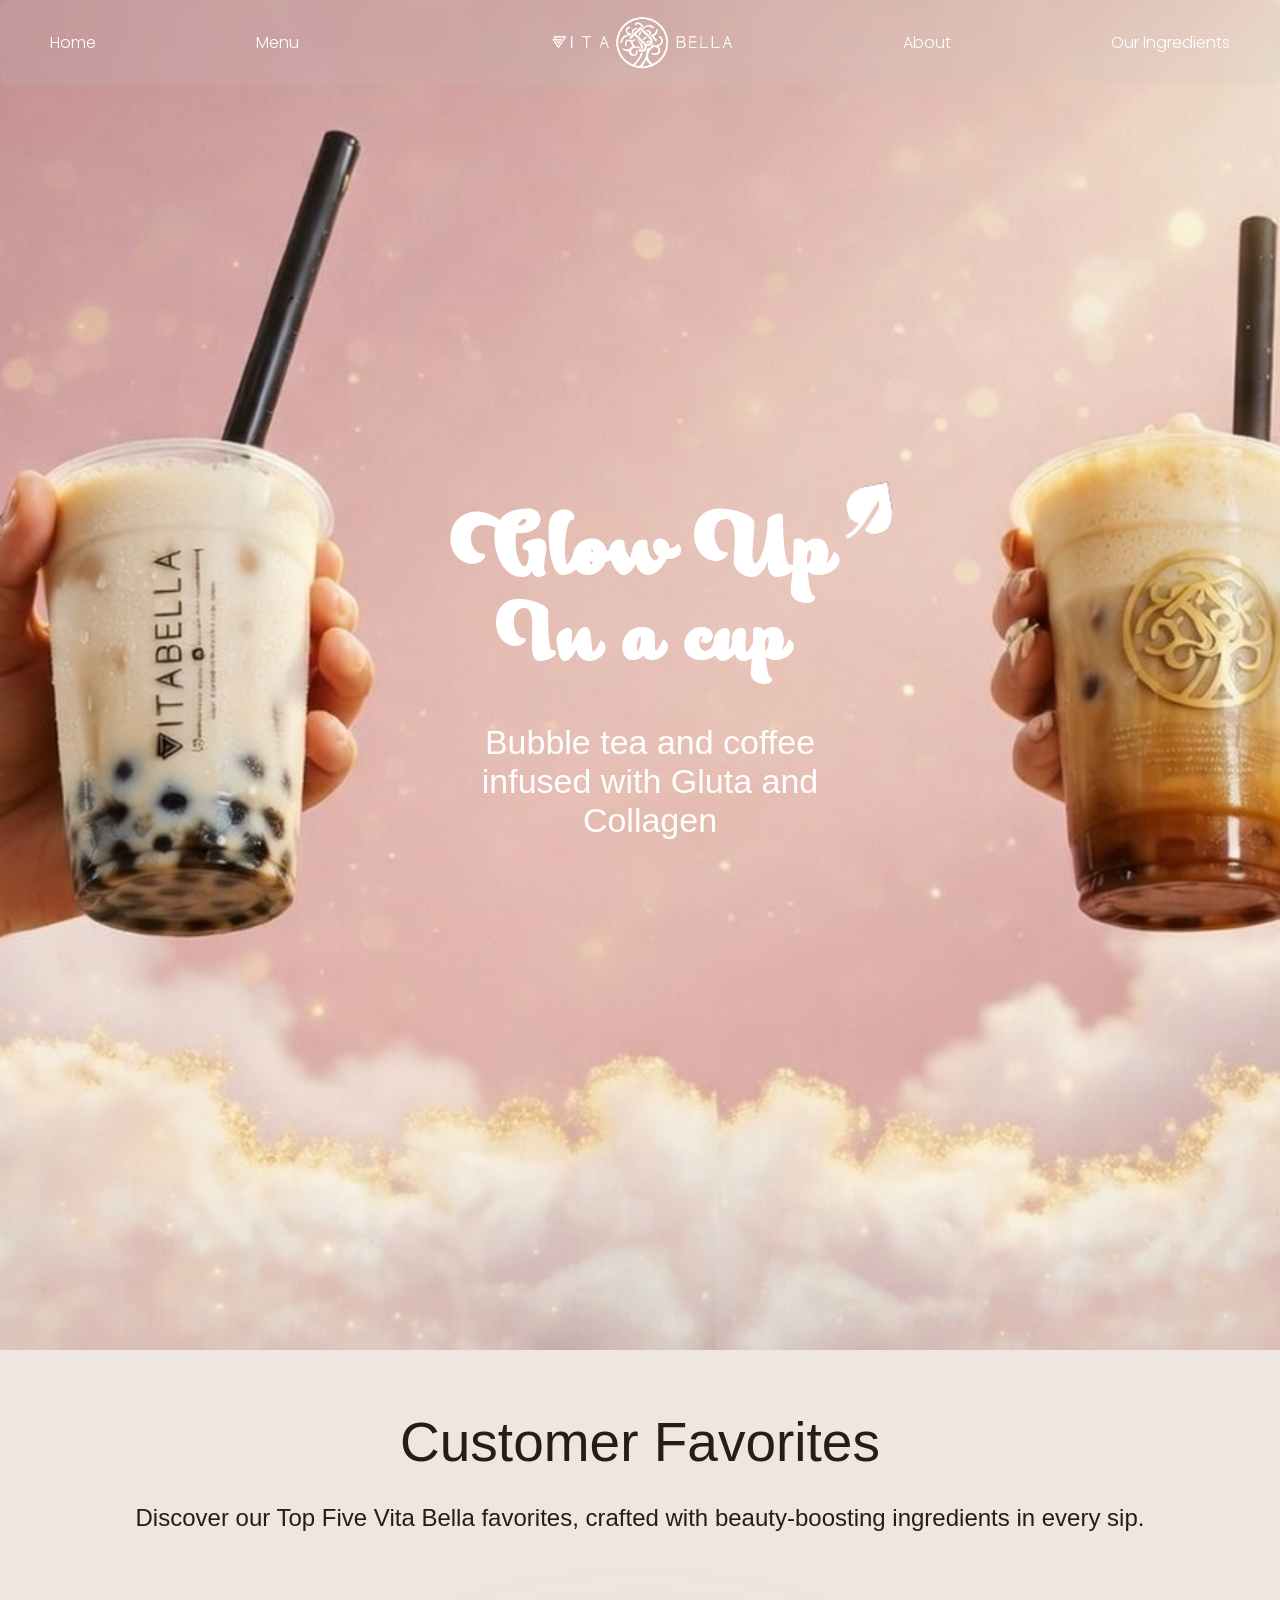
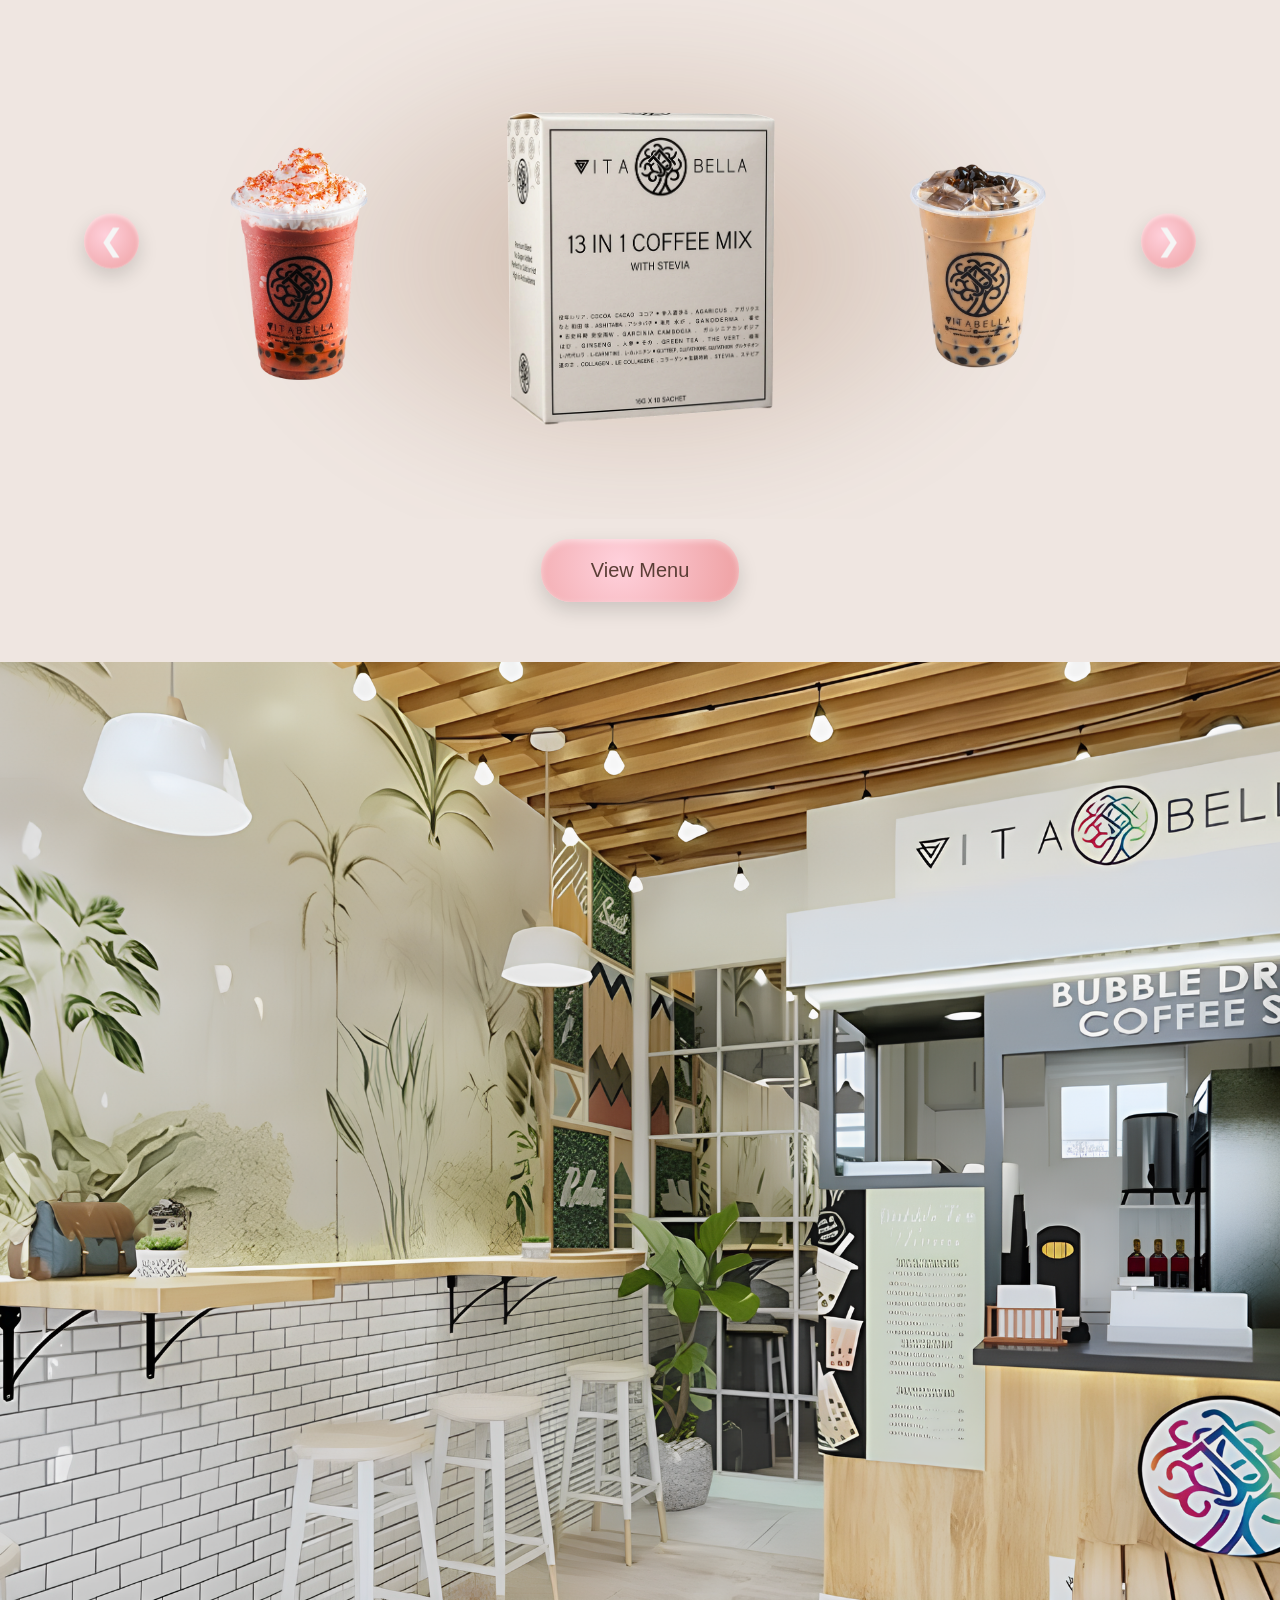
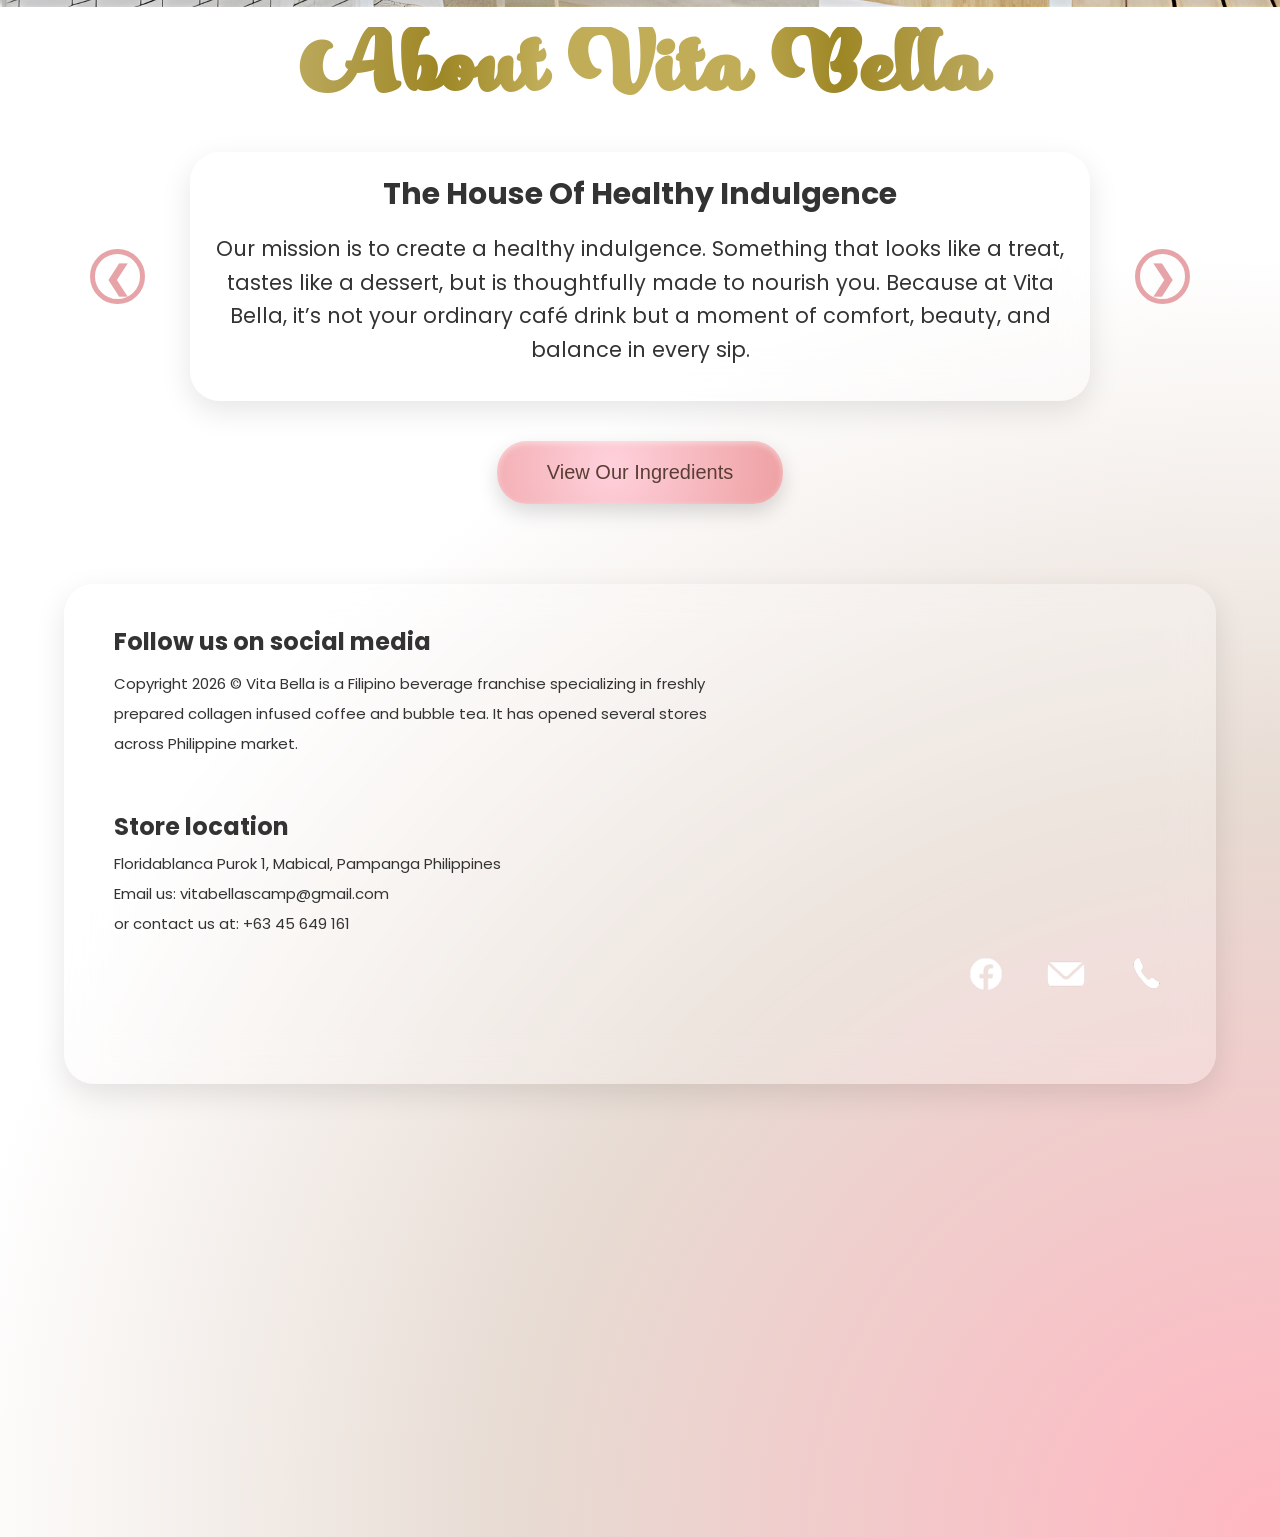
==== commit f8df50d8: "Update index.html" ====
--- a/index.html
+++ b/index.html
@@ -22,7 +22,7 @@
         
         <ul class="navbar-right">
             <li><a href="#about">About</a></li>
-            <li><a href="#">Our Ingredients</a></li>
+            <li><a href="ingredients.html">Our Ingredients</a></li>
         </ul>
     </nav>
 
@@ -104,7 +104,7 @@
     </div>
 
     <div class="view-ingredients-container">
-        <a href="#" class="view-ingredients-button">View Our Ingredients</a>
+        <a href="ingredients.html" class="view-ingredients-button">View Our Ingredients</a>
     </div>
 
     <div class="about-footer">
--- a/index.css
+++ b/index.css
@@ -307,8 +307,7 @@
     left: 0;
     width: 100%;
     height: 100%;
-    background: url('Ref-VitaBella/Home Page/About/IMG_1658 1.png')center/cover no-repeat;
-    z-index: -1;
+    background: url("IMG_1658 1.png")center/cover no-repeat;
 }
 
 .about-section {
